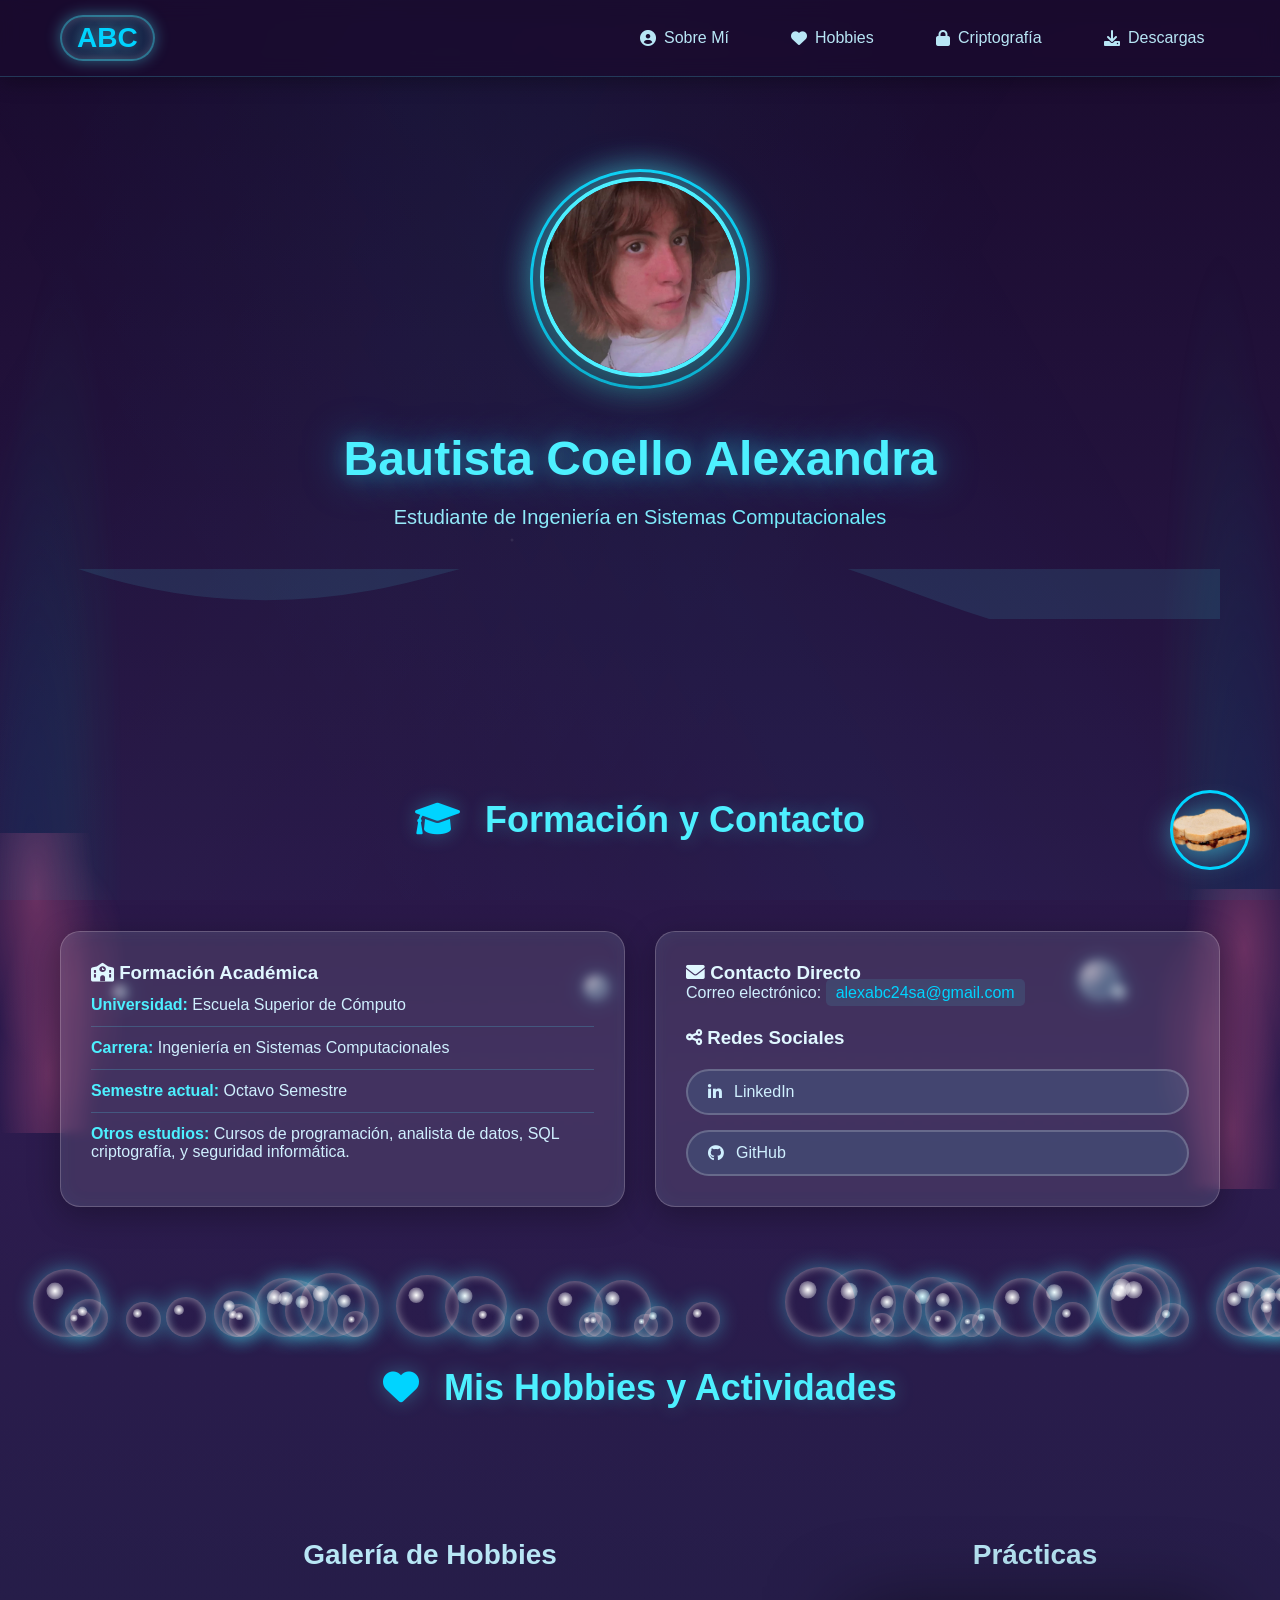
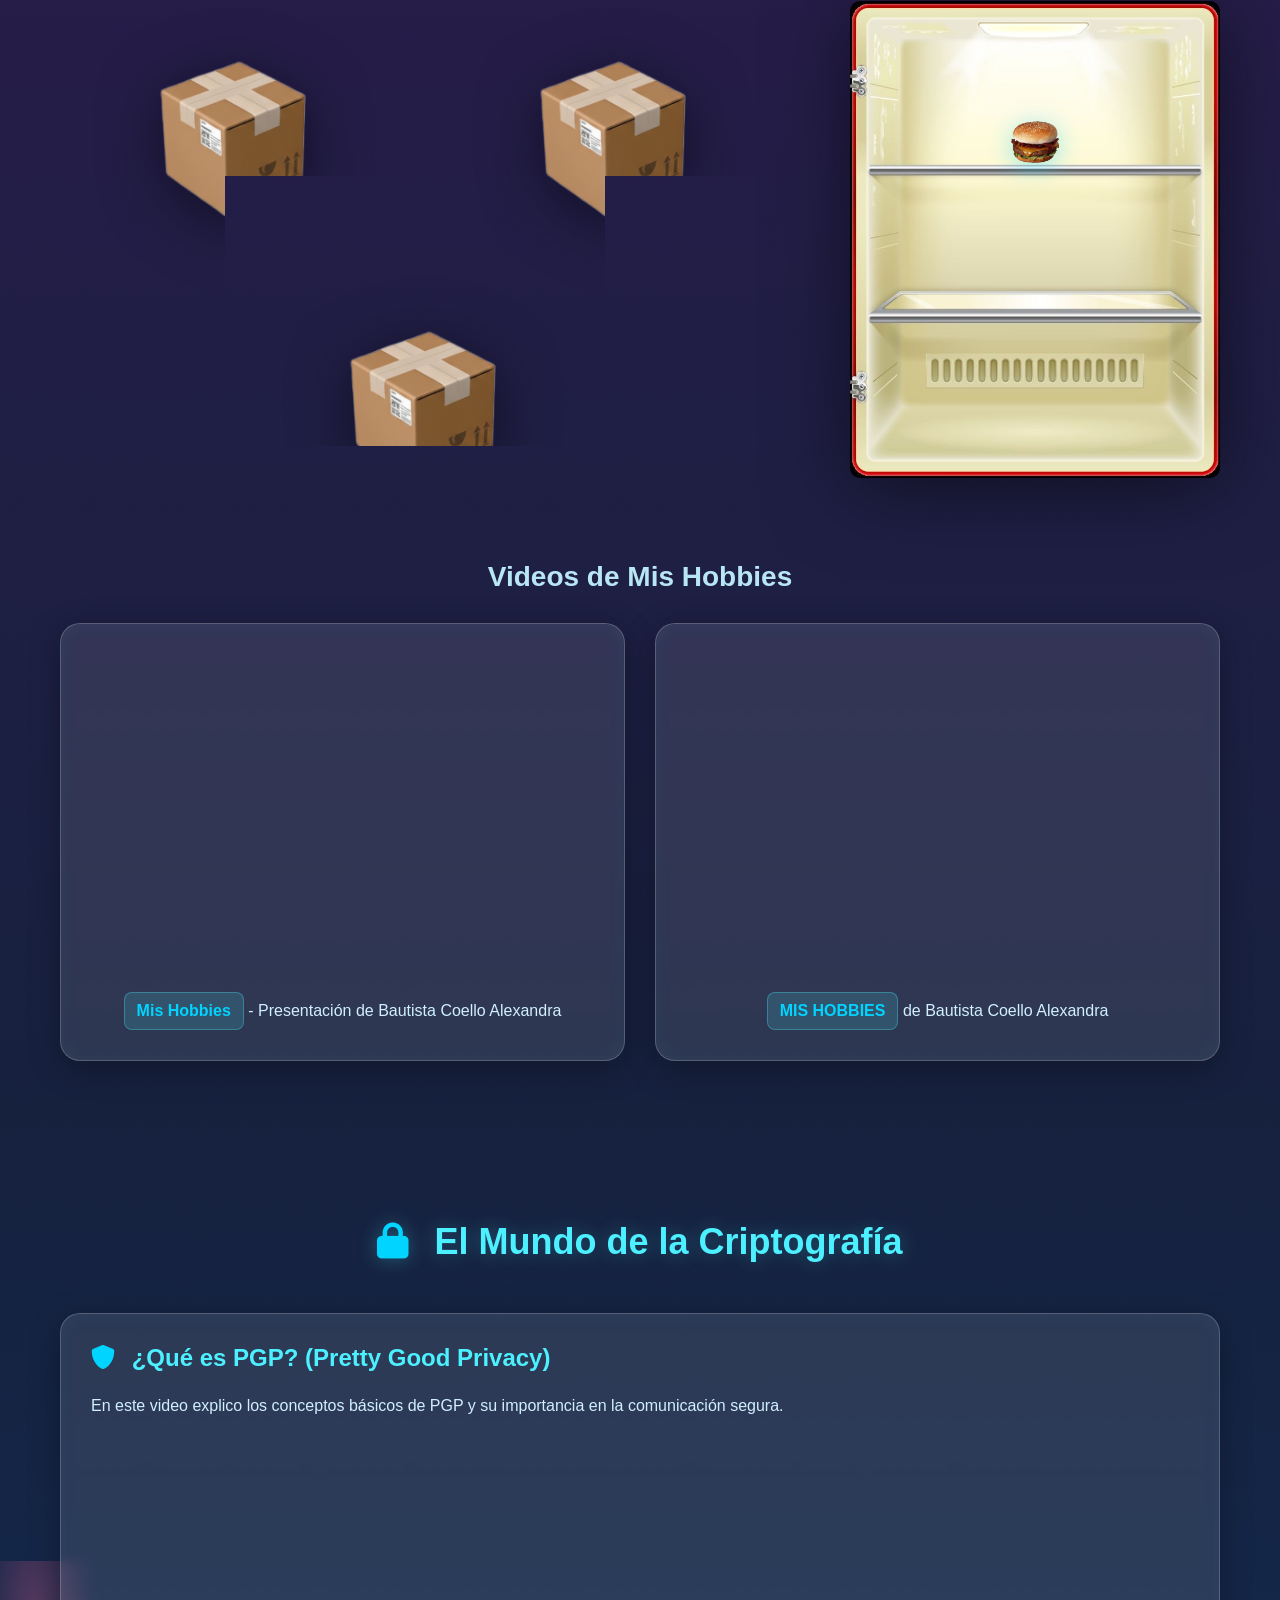
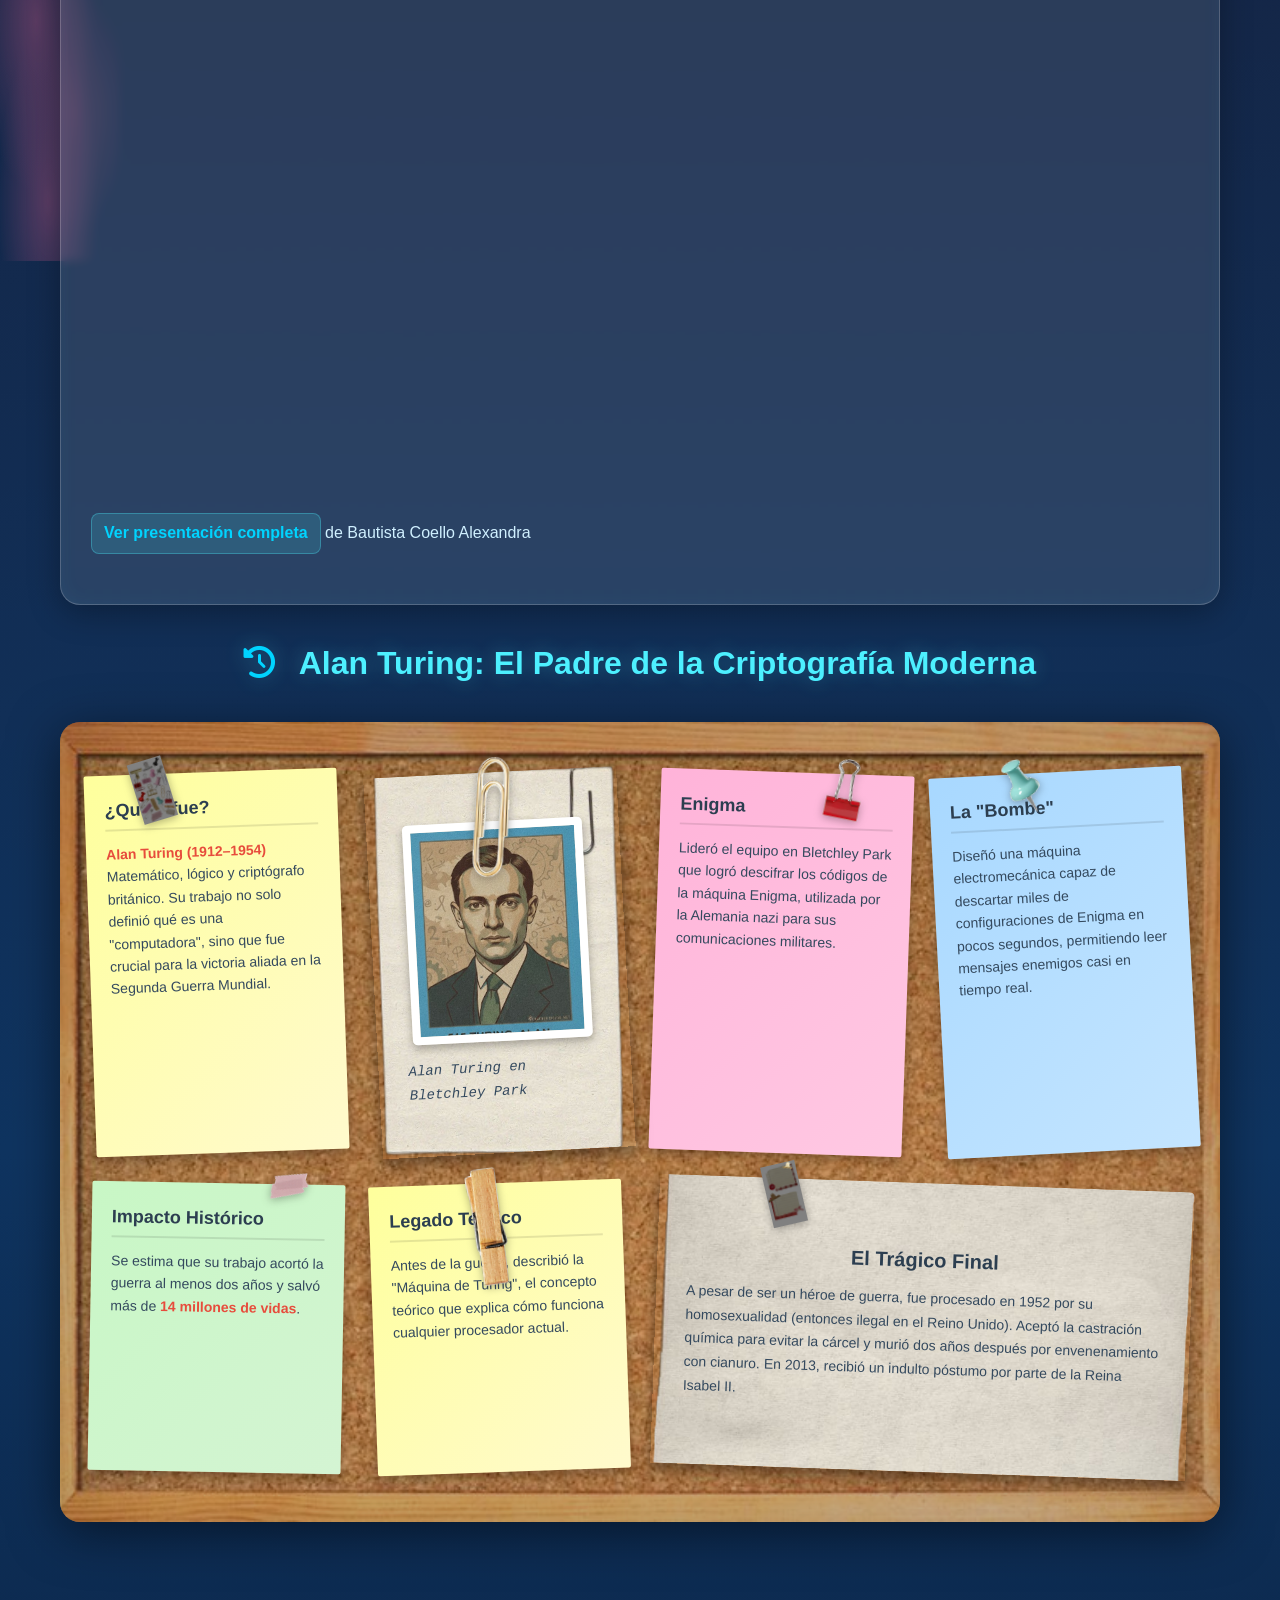
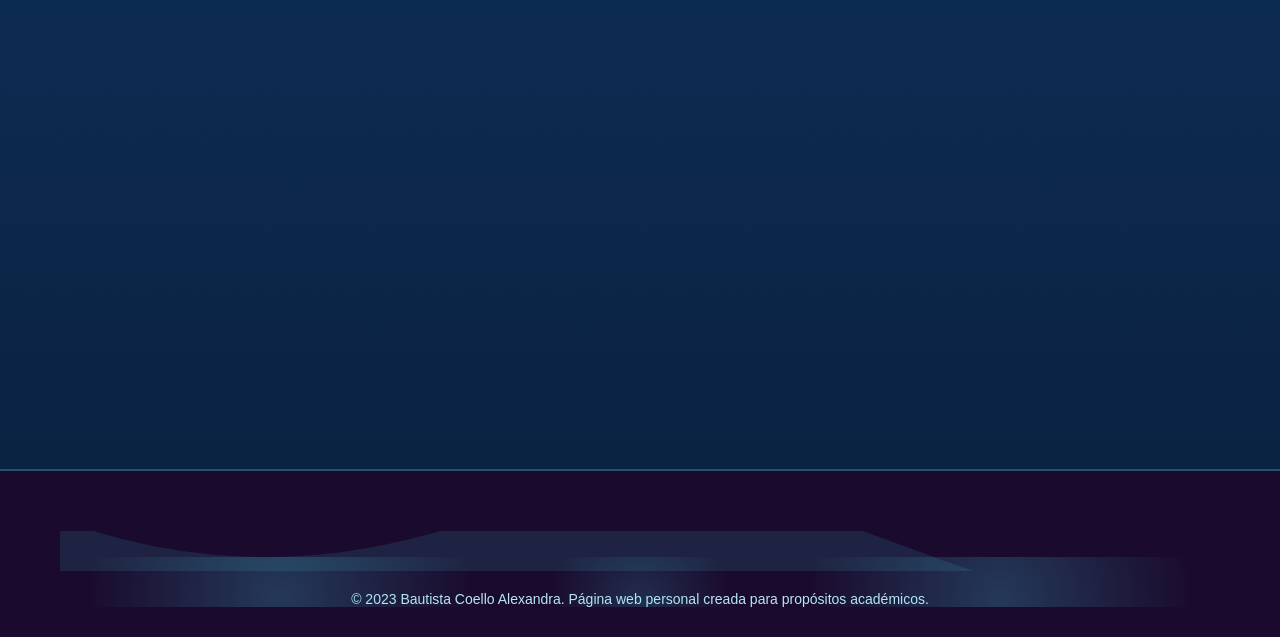
==== index.html @ 538c8f5f "Initial commit: Underwater themed portfolio website with hobbies boxes, Alan Turing section, and pra" ====
<!DOCTYPE html>
<html lang="es">
<head>
    <meta charset="UTF-8">
    <meta name="viewport" content="width=device-width, initial-scale=1.0">
    <title>Mi Página Personal - Bautista Coello Alexandra</title>
    <link rel="stylesheet" href="CSS/style.css">
    <link rel="stylesheet" href="https://cdnjs.cloudflare.com/ajax/libs/font-awesome/6.0.0/css/all.min.css">
</head>
<body>

    <!-- Botón flotante de Fun Facts -->
    <button class="fun-facts-btn" id="funFactsBtn" title="¡Fun Facts sobre mí!">
        <img src="assets/img/jelly_bread.png" alt="Fun Facts">
        <span class="pulse-ring"></span>
    </button>

    <!-- Modal de Fun Facts -->
    <div class="fun-facts-modal" id="funFactsModal">
        <div class="modal-overlay" id="modalOverlay"></div>
        <div class="modal-content bread-note">
            <button class="modal-close" id="modalClose">
                <i class="fas fa-times"></i>
            </button>
            <h3>🌟 Fun Facts sobre mí 🌟</h3>
            <ul class="fun-facts-list">
                <li>😴 Me gusta dormir, de hecho es de mis pasatiempos favoritos pero preferí no ponerlo porque suena aburrido</li>
                <li>🍍 Me gusta Bob Esponja y siempre tuve curiosidad de probar la mermelada de medusa</li>
                <li>🐱 Tengo 3 gatas y las amo mucho</li>
                <li>💕 Otra de las cosas que disfruto mucho es dormir pero acompañada de mi novio jajaj, siempre me encanta dormir</li>
            </ul>
        </div>
    </div>

    <!-- Ambiente Submarino -->
    <div class="ocean-environment">
        <!-- Rayos de luz -->
        <div class="light-rays"></div>
        
        <!-- Contenedor de burbujas -->
        <div class="bubbles-container" id="bubblesContainer"></div>
        
        <!-- Flora marina de fondo -->
        <div class="seaweed-layer left"></div>
        <div class="seaweed-layer right"></div>
        
        <!-- Partículas flotantes -->
        <div class="floating-particles"></div>
    </div>
    
    <!-- Overlay de entrada con explosión de burbujas -->
    <div class="entry-animation" id="entryAnimation">
        <div class="bubble-burst"></div>
    </div>

    <nav class="navbar">
        <div class="container nav-container">
            <a href="#inicio" class="logo">
                <span class="logo-bubble">ABC</span>
            </a>
            <ul class="nav-links">
                <li><a href="#sobre-mi"><i class="fas fa-user-circle"></i> Sobre Mí</a></li>
                <li><a href="#hobbies"><i class="fas fa-heart"></i> Hobbies</a></li>
                <li><a href="#cripto"><i class="fas fa-lock"></i> Criptografía</a></li>
                <li><a href="#descargas"><i class="fas fa-download"></i> Descargas</a></li>
            </ul>
        </div>
    </nav>

    <header id="inicio" class="hero-section">
        <div class="container hero-content">
            <div class="profile-wrapper">
                <div class="bubble-ring"></div>
                <img src="assets/img/perfil.jpg" alt="Foto de Perfil" class="profile-photo">
            </div>
            <h1 class="glow-text">Bautista Coello Alexandra</h1>
            <p class="subtitle-shimmer">Estudiante de Ingeniería en Sistemas Computacionales </p>
            <div class="wave-divider"></div>
        </div>
    </header>

    <section id="sobre-mi" class="section-container">
        <div class="coral-decoration left"></div>
        <div class="coral-decoration right"></div>
        <div class="container">
            <h2 class="section-title"><i class="fas fa-graduation-cap"></i> Formación y Contacto</h2>
            
            <div class="about-grid">
                <div class="glass-card academic-box">
                    <div class="card-glow"></div>
                    <h3><i class="fas fa-school"></i> Formación Académica</h3>
                    <ul class="academic-list">
                        <li><strong>Universidad:</strong> Escuela Superior de Cómputo</li>
                        <li><strong>Carrera:</strong> Ingeniería en Sistemas Computacionales</li>
                        <li><strong>Semestre actual:</strong> Octavo Semestre</li>
                        <li><strong>Otros estudios:</strong> Cursos de programación, analista de datos, SQL criptografía, y seguridad informática.</li>
                    </ul>
                </div>

                <div class="glass-card contact-box">
                    <div class="card-glow"></div>
                    <h3><i class="fas fa-envelope"></i> Contacto Directo</h3>
                    <p class="contact-email">Correo electrónico: <a href="mailto:alexabc24sa@gmail.com">alexabc24sa@gmail.com</a></p>
                    
                    <h3><i class="fas fa-share-alt"></i> Redes Sociales</h3>
                    <div class="social-buttons">
                        <a href="https://www.linkedin.com/in/alexandra-bautista-coello-039608283" target="_blank" class="social-btn linkedin">
                            <i class="fab fa-linkedin-in"></i> LinkedIn
                        </a>
                        <a href="https://github.com/alexa24sa" target="_blank" class="social-btn github">
                            <i class="fab fa-github"></i> GitHub
                        </a>
                    </div>
                </div>
            </div>
        </div>
    </section>

    <section id="hobbies" class="section-container">
        <div class="container">
            <h2 class="section-title"><i class="fas fa-heart"></i> Mis Hobbies y Actividades</h2>

            <div class="hobbies-main-layout">
                <!-- Sección de cajas de hobbies -->
                <div class="hobbies-boxes-section">
                    <h3 class="subsection-title">Galería de Hobbies</h3>
                    <div class="boxes-grid">
                        <!-- Caja 1 -->
                        <div class="hobby-box">
                            <div class="box-closed">
                                <img src="assets/img/box_transition_1.png" alt="Caja cerrada">
                            </div>
                            <div class="box-open">
                                <img src="assets/img/box_transition_2.png" alt="Caja abierta">
                                <div class="hobby-info-card">
                                    <img src="assets/img/hobby1.jpg" alt="Hobby 1" class="hobby-photo">
                                    <p>Salir con mi pareja y amigos a dar una vuelta por la ciudad.</p>
                                </div>
                            </div>
                        </div>

                        <!-- Caja 2 -->
                        <div class="hobby-box">
                            <div class="box-closed">
                                <img src="assets/img/box_transition_1.png" alt="Caja cerrada">
                            </div>
                            <div class="box-open">
                                <img src="assets/img/box_transition_2.png" alt="Caja abierta">
                                <div class="hobby-info-card">
                                    <img src="assets/img/hobby2.jpg" alt="Hobby 2" class="hobby-photo">
                                    <p>Escuchar música y disfrutar de mis playlists favoritas.</p>
                                </div>
                            </div>
                        </div>

                        <!-- Caja 3 -->
                        <div class="hobby-box">
                            <div class="box-closed">
                                <img src="assets/img/box_transition_1.png" alt="Caja cerrada">
                            </div>
                            <div class="box-open">
                                <img src="assets/img/box_transition_2.png" alt="Caja abierta">
                                <div class="hobby-info-card">
                                    <img src="assets/img/hobby3.jpg" alt="Hobby 3" class="hobby-photo">
                                    <p>Hacer manualidades por mi cuenta de cosas lindas como pequeñas piñatas</p>
                                </div>
                            </div>
                        </div>
                    </div>
                </div>

                <!-- Sección del refrigerador -->
                <div class="fridge-section">
                    <h3 class="subsection-title">Prácticas</h3>
                    <div class="fridge-container">
                        <img src="assets/img/fridge_open.jpg" alt="Refrigerador" class="fridge-image">
                        <div class="fridge-shelves">
                            <div class="shelf shelf-1">
                                <a href="#" class="practice-btn-image">
                                    <img src="assets/img/practica_1.png" alt="Práctica 1">
                                </a>
                            </div>
                            <div class="shelf shelf-2">
                                <!-- Botones de prácticas irán aquí -->
                            </div>
                            <div class="shelf shelf-3">
                                <!-- Botones de prácticas irán aquí -->
                            </div>
                        </div>
                    </div>
                </div>
            </div>

            <h3 class="subsection-title">Videos de Mis Hobbies</h3>
            <div class="video-grid">
                <div class="video-container glass-card">
                    <div class="card-glow"></div>
                    <div style="position: relative; width: 100%; height: 0; padding-top: 56.2500%; padding-bottom: 0; margin-top: 1.6em; margin-bottom: 0.9em; overflow: hidden; border-radius: 15px;">
                        <iframe loading="lazy" style="position: absolute; width: 100%; height: 100%; top: 0; left: 0; border: none; padding: 0; margin: 0;" src="https://www.canva.com/design/DAHCHJs-m8g/cQ8yjjHXftcad6tcBNg59g/watch?embed" allowfullscreen="allowfullscreen" allow="fullscreen"></iframe>
                    </div>
                    <p class="canva-link">
                        <a href="https://www.canva.com/design/DAHCHJs-m8g/cQ8yjjHXftcad6tcBNg59g/watch?utm_content=DAHCHJs-m8g&utm_campaign=designshare&utm_medium=embeds&utm_source=link" target="_blank" rel="noopener">Mis Hobbies</a> - Presentación de Bautista Coello Alexandra
                    </p>
                </div>
                <div class="video-container glass-card">
                    <div class="card-glow"></div>
                    <div style="position: relative; width: 100%; height: 0; padding-top: 56.2500%; padding-bottom: 0; margin-top: 1.6em; margin-bottom: 0.9em; overflow: hidden; border-radius: 15px;">
                        <iframe loading="lazy" style="position: absolute; width: 100%; height: 100%; top: 0; left: 0; border: none; padding: 0; margin: 0;" src="https://www.canva.com/design/DAHCMhXavSI/XAj4ztrUDGu-Htmx5Dz3Lg/watch?embed" allowfullscreen="allowfullscreen" allow="fullscreen"></iframe>
                    </div>
                    <p class="canva-link">
                        <a href="https://www.canva.com/design/DAHCMhXavSI/XAj4ztrUDGu-Htmx5Dz3Lg/watch?utm_content=DAHCMhXavSI&utm_campaign=designshare&utm_medium=embeds&utm_source=link" target="_blank" rel="noopener">MIS HOBBIES</a> de Bautista Coello Alexandra
                    </p>
                </div>
            </div>
        </div>
    </section>

    <section id="cripto" class="section-container">
        <div class="coral-decoration left"></div>
        <div class="container">
            <h2 class="section-title"><i class="fas fa-lock"></i> El Mundo de la Criptografía</h2>

            <div class="pgp-video-section glass-card">
                <div class="card-glow"></div>
                <h3><i class="fas fa-shield-alt"></i> ¿Qué es PGP? (Pretty Good Privacy)</h3>
                <p>En este video explico los conceptos básicos de PGP y su importancia en la comunicación segura.</p>
                <div class="video-container main-video">
                    <div style="position: relative; width: 100%; height: 0; padding-top: 56.2500%; padding-bottom: 0; margin-top: 1.6em; margin-bottom: 0.9em; overflow: hidden; border-radius: 15px;">
                        <iframe loading="lazy" style="position: absolute; width: 100%; height: 100%; top: 0; left: 0; border: none; padding: 0; margin: 0;" src="https://www.canva.com/design/DAHCHLme0pI/nrLGgpf9-trLVtsTv_zmIA/watch?embed" allowfullscreen="allowfullscreen" allow="fullscreen"></iframe>
                    </div>
                    <p class="canva-link">
                        <a href="https://www.canva.com/design/DAHCHLme0pI/nrLGgpf9-trLVtsTv_zmIA/watch?utm_content=DAHCHLme0pI&utm_campaign=designshare&utm_medium=embeds&utm_source=link" target="_blank" rel="noopener">Ver presentación completa</a> de Bautista Coello Alexandra
                    </p>
                </div>
            </div>

            <div class="crypto-history-box">
                <h3 class="board-title"><i class="fas fa-history"></i> Alan Turing: El Padre de la Criptografía Moderna</h3>
                
                <div class="cork-board">
                    <!-- Fondo de corcho -->
                    <div class="cork-background"></div>
                    
                    <!-- Post-it 1: Quién fue -->
                    <div class="post-it yellow clip-1">
                        <img src="assets/img/clip_1.png" alt="clip" class="clip">
                        <h4>¿Quién fue?</h4>
                        <p><strong>Alan Turing (1912–1954)</strong><br>
                        Matemático, lógico y criptógrafo británico. Su trabajo no solo definió qué es una "computadora", sino que fue crucial para la victoria aliada en la Segunda Guerra Mundial.</p>
                    </div>
                    
                    <!-- Imagen de Turing con papel -->
                    <div class="paper-note photo clip-2">
                        <img src="assets/img/paper_1.png" alt="paper" class="paper-bg">
                        <img src="assets/img/clip_2.png" alt="clip" class="clip">
                        <img src="assets/img/Turing.jpg" alt="Alan Turing" class="turing-photo">
                        <p class="photo-caption">Alan Turing en Bletchley Park</p>
                    </div>
                    
                    <!-- Post-it 2: Enigma -->
                    <div class="post-it pink clip-3">
                        <img src="assets/img/clip_3.png" alt="clip" class="clip">
                        <h4>Enigma</h4>
                        <p>Lideró el equipo en Bletchley Park que logró descifrar los códigos de la máquina Enigma, utilizada por la Alemania nazi para sus comunicaciones militares.</p>
                    </div>
                    
                    <!-- Post-it 3: La Bombe -->
                    <div class="post-it blue clip-4">
                        <img src="assets/img/clip_4.png" alt="clip" class="clip">
                        <h4>La "Bombe"</h4>
                        <p>Diseñó una máquina electromecánica capaz de descartar miles de configuraciones de Enigma en pocos segundos, permitiendo leer mensajes enemigos casi en tiempo real.</p>
                    </div>
                    
                    <!-- Post-it 4: Impacto -->
                    <div class="post-it green clip-5">
                        <img src="assets/img/clip_5.png" alt="clip" class="clip">
                        <h4>Impacto Histórico</h4>
                        <p>Se estima que su trabajo acortó la guerra al menos dos años y salvó más de <strong>14 millones de vidas</strong>.</p>
                    </div>
                    
                    <!-- Post-it 5: Legado -->
                    <div class="post-it yellow clip-7">
                        <img src="assets/img/clip_7.png" alt="clip" class="clip">
                        <h4>Legado Teórico</h4>
                        <p>Antes de la guerra, describió la "Máquina de Turing", el concepto teórico que explica cómo funciona cualquier procesador actual.</p>
                    </div>
                    
                    <!-- Papel 3: El Trágico Final -->
                    <div class="paper-note final clip-1">
                        <img src="assets/img/paper_3.png" alt="paper" class="paper-bg">
                        <img src="assets/img/clip_.png" alt="clip" class="clip">
                        <h4>El Trágico Final</h4>
                        <p>A pesar de ser un héroe de guerra, fue procesado en 1952 por su homosexualidad (entonces ilegal en el Reino Unido). Aceptó la castración química para evitar la cárcel y murió dos años después por envenenamiento con cianuro. En 2013, recibió un indulto póstumo por parte de la Reina Isabel II.</p>
                    </div>
                </div>
            </div>
        </div>
    </section>

    <section id="descargas" class="section-container downloads-section">
        <div class="container">
            <h2 class="section-title" style="color: white;"><i class="fas fa-download"></i> Centro de Descargas</h2>
            <p class="subtitle-shimmer">Accede a mis documentos profesionales y credenciales.</p>

            <div class="download-buttons">
                <a href="assets/docs/CV_ABC.pdf" download="CV_ABC.pdf" class="main-btn download-btn">
                    <i class="fas fa-file-pdf"></i> Descargar mi CV
                </a>

                <a href="#" class="main-btn public-key-btn disabled-link">
                    <i class="fas fa-key"></i> Mi Llave Pública (ECDSA) <br><small>(Próximamente)</small>
                </a>
            </div>
        </div>
    </section>

    <footer>
        <div class="container text-center">
            <div class="footer-waves"></div>
            <p>© 2023 Bautista Coello Alexandra. Página web personal creada para propósitos académicos.</p>
            <div class="footer-bubbles"></div>
        </div>
    </footer>
    
    <!-- Script para animaciones e interactividad -->
    <script src = "js/bubbles.js" type="text/javascript"></script>
    <script src="CSS/underwater.js"></script>
</body>
</html>
---- CSS/style.css ----
/* ========================================
   TEMA SUBMARINO INMERSIVO
   Paleta: Morados profundos, azules oceánicos, turquesas
   ======================================== */

:root {
    /* Colores principales del océano */
    --deep-ocean: #1a0b2e;
    --ocean-purple: #2d1b4e;
    --ocean-blue: #16213e;
    --twilight-blue: #0f3460;
    --turquoise: #00d4ff;
    --aqua-light: #4df0ff;
    --coral-pink: #ff6b9d;
    --bubble-glow: rgba(77, 240, 255, 0.3);
    --glass-white: rgba(255, 255, 255, 0.1);
    --glass-border: rgba(255, 255, 255, 0.2);
}

/* ========================================
   RESET Y CONFIGURACIÓN GLOBAL
   ======================================== */
* {
    margin: 0;
    padding: 0;
    box-sizing: border-box;
}

html {
    scroll-behavior: smooth;
}

body {
    font-family: 'Segoe UI', Tahoma, Geneva, Verdana, sans-serif;
    background: linear-gradient(180deg, 
        var(--deep-ocean) 0%,
        var(--ocean-purple) 20%,
        var(--ocean-blue) 50%,
        var(--twilight-blue) 80%,
        #0a1f3d 100%);
    color: #e0f7ff;
    overflow-x: hidden;
    position: relative;
    min-height: 100vh;
}


/*BURBUJAS*/
section span {
    position: absolute;
    bottom: -50px;
    background: transparent;
    border-radius: 50%;

    pointer-events: none;
    box-shadow: inset 0 0 10px rgba(255,255,255,0.5), 0 0 20px rgba(77, 240, 255, 0.4);
    animation: animate 4s linear infinite;
}

section span:before{
    content: '';
    position: absolute;
    width: 100%;
    height: 100%;
    transform: scale(0.25)  translate(-70%, -70%);
    background: radial-gradient(#fff, transparent);
    border-radius: 50%;

}


@keyframes animate {
    0% {
        transform: translateY(0) scale(1);
        opacity: 1;
    }
    99%{
        opacity: 1;
    }

    100%{
        transform: translateY(-1200%);
        opacity: 0;
    }
}





/* ========================================
   AMBIENTE SUBMARINO DE FONDO
   ======================================== */
.ocean-environment {
    position: fixed;
    top: 0;
    left: 0;
    width: 100%;
    height: 100%;
    pointer-events: none;
    z-index: 0;
    overflow: hidden;
}

/* Rayos de luz filtrándose */
.light-rays {
    position: absolute;
    top: -50%;
    left: -10%;
    width: 120%;
    height: 200%;
    background: 
        linear-gradient(120deg, 
            transparent 20%,
            rgba(77, 240, 255, 0.03) 40%,
            transparent 60%),
        linear-gradient(240deg, 
            transparent 30%,
            rgba(0, 212, 255, 0.05) 50%,
            transparent 70%);
    animation: lightRaysMove 25s ease-in-out infinite;
    opacity: 0.6;
}

@keyframes lightRaysMove {
    0%, 100% { transform: translateX(0) rotate(0deg); }
    50% { transform: translateX(30px) rotate(3deg); }
}

/* Algas marinas laterales */
.seaweed-layer {
    position: absolute;
    bottom: 0;
    width: 150px;
    height: 100%;
    opacity: 0.4;
    pointer-events: none;
}

.seaweed-layer.left {
    left: 0;
    background: 
        radial-gradient(ellipse at 20% 100%, var(--twilight-blue) 0%, transparent 40%),
        radial-gradient(ellipse at 40% 90%, rgba(0, 150, 136, 0.3) 0%, transparent 50%);
    animation: seaweedSway 8s ease-in-out infinite;
    transform-origin: bottom center;
}

.seaweed-layer.right {
    right: 0;
    background: 
        radial-gradient(ellipse at 80% 100%, var(--twilight-blue) 0%, transparent 40%),
        radial-gradient(ellipse at 60% 90%, rgba(0, 150, 136, 0.3) 0%, transparent 50%);
    animation: seaweedSway 10s ease-in-out infinite reverse;
    transform-origin: bottom center;
}

@keyframes seaweedSway {
    0%, 100% { transform: skewX(0deg) scaleY(1); }
    25% { transform: skewX(2deg) scaleY(0.98); }
    50% { transform: skewX(0deg) scaleY(1); }
    75% { transform: skewX(-2deg) scaleY(0.98); }
}

/* Partículas flotantes */
.floating-particles {
    position: absolute;
    width: 100%;
    height: 100%;
    background-image: 
        radial-gradient(2px 2px at 20% 30%, rgba(255, 255, 255, 0.2), transparent),
        radial-gradient(2px 2px at 60% 70%, rgba(77, 240, 255, 0.15), transparent),
        radial-gradient(1px 1px at 50% 50%, rgba(255, 255, 255, 0.1), transparent),
        radial-gradient(1px 1px at 80% 10%, rgba(0, 212, 255, 0.2), transparent),
        radial-gradient(2px 2px at 90% 60%, rgba(255, 255, 255, 0.15), transparent);
    background-size: 200% 200%;
    animation: particlesFloat 30s linear infinite;
    opacity: 0.6;
}

@keyframes particlesFloat {
    0% { background-position: 0% 0%; }
    100% { background-position: 100% 100%; }
}

/* ========================================
   BURBUJAS INTERACTIVAS
   ======================================== */
.bubbles-container {
    position: fixed;
    top: 0;
    left: 0;
    width: 100%;
    height: 100%;
    pointer-events: none;
    z-index: 5;
}

.bubble {
    position: absolute;
    bottom: -100px;
    border-radius: 50%;
    background: radial-gradient(circle at 30% 30%, 
        rgba(255, 255, 255, 0.8), 
        rgba(77, 240, 255, 0.3) 50%, 
        rgba(0, 212, 255, 0.1));
    box-shadow: 
        inset 0 0 20px rgba(255, 255, 255, 0.5),
        0 0 20px rgba(77, 240, 255, 0.4);
    animation: bubbleRise linear infinite;
    opacity: 0.7;
    pointer-events: auto;
    transition: transform 0.3s ease;
}

/* Diferentes tamaños de burbujas */
.bubble.small { width: 15px; height: 15px; }
.bubble.medium { width: 25px; height: 25px; }
.bubble.large { width: 40px; height: 40px; }

@keyframes bubbleRise {
    0% {
        bottom: -100px;
        opacity: 0;
    }
    10% {
        opacity: 0.7;
    }
    90% {
        opacity: 0.7;
    }
    100% {
        bottom: 110vh;
        opacity: 0;
    }
}







/* ========================================
   ANIMACIÓN DE ENTRADA - EXPLOSIÓN DE BURBUJAS
   ======================================== */
.entry-animation {
    position: fixed;
    top: 0;
    left: 0;
    width: 100%;
    height: 100%;
    background: radial-gradient(circle at center, 
        rgba(26, 11, 46, 0.9) 0%, 
        var(--deep-ocean) 100%);
    z-index: 9999;
    display: flex;
    align-items: center;
    justify-content: center;
    animation: fadeOutEntry 1s ease-out 2.5s forwards;
}

.bubble-burst {
    width: 100px;
    height: 100px;
    position: relative;
    animation: burstExplosion 2s ease-out forwards;
}

.bubble-burst::before,
.bubble-burst::after {
    content: '';
    position: absolute;
    top: 50%;
    left: 50%;
    transform: translate(-50%, -50%);
    border-radius: 50%;
    background: radial-gradient(circle, 
        rgba(77, 240, 255, 0.8), 
        rgba(0, 212, 255, 0.3));
    box-shadow: 0 0 40px rgba(77, 240, 255, 0.8);
}

.bubble-burst::before {
    width: 100px;
    height: 100px;
    animation: burstWave 2s ease-out infinite;
}

.bubble-burst::after {
    width: 60px;
    height: 60px;
    animation: burstWave 2s ease-out 0.5s infinite;
}

@keyframes burstExplosion {
    0% { transform: scale(0); opacity: 0; }
    50% { transform: scale(1); opacity: 1; }
    100% { transform: scale(8); opacity: 0; }
}

@keyframes burstWave {
    0% { transform: translate(-50%, -50%) scale(0); opacity: 0.8; }
    100% { transform: translate(-50%, -50%) scale(4); opacity: 0; }
}

@keyframes fadeOutEntry {
    to { opacity: 0; visibility: hidden; }
}

/* ========================================
   CONTENEDORES Y ESTRUCTURA
   ======================================== */
.container {
    max-width: 1200px;
    margin: 0 auto;
    padding: 0 20px;
    position: relative;
    z-index: 2;
}

/* ========================================
   NAVEGACIÓN
   ======================================== */
.navbar {
    background: rgba(26, 11, 46, 0.7);
    backdrop-filter: blur(10px);
    padding: 15px 0;
    position: sticky;
    top: 0;
    z-index: 100;
    border-bottom: 1px solid rgba(77, 240, 255, 0.2);
    box-shadow: 0 4px 20px rgba(0, 0, 0, 0.3);
}

.nav-container {
    display: flex;
    justify-content: space-between;
    align-items: center;
}

.logo {
    font-size: 28px;
    font-weight: bold;
    text-decoration: none;
    color: var(--turquoise);
    text-shadow: 0 0 10px var(--bubble-glow);
    transition: all 0.3s ease;
}

.logo-bubble {
    display: inline-block;
    padding: 5px 15px;
    background: radial-gradient(circle, 
        rgba(77, 240, 255, 0.2), 
        rgba(0, 212, 255, 0.1));
    border-radius: 50px;
    border: 2px solid rgba(77, 240, 255, 0.4);
    box-shadow: 
        0 0 15px rgba(77, 240, 255, 0.4),
        inset 0 0 10px rgba(255, 255, 255, 0.2);
}

.logo:hover {
    transform: scale(1.1);
    color: var(--aqua-light);
    text-shadow: 0 0 20px var(--aqua-light);
}

.nav-links {
    list-style: none;
    display: flex;
    gap: 30px;
}

.nav-links a {
    text-decoration: none;
    color: #b8e6f5;
    font-weight: 500;
    padding: 8px 16px;
    border-radius: 20px;
    transition: all 0.3s ease;
    display: flex;
    align-items: center;
    gap: 8px;
}

.nav-links a:hover {
    background: rgba(77, 240, 255, 0.15);
    color: var(--aqua-light);
    transform: translateY(-3px);
    box-shadow: 0 5px 15px rgba(77, 240, 255, 0.3);
}

/* ========================================
   HERO SECTION
   ======================================== */
.hero-section {
    padding: 100px 0;
    text-align: center;
    position: relative;
    overflow: hidden;
}

.hero-content {
    position: relative;
    z-index: 2;
}

.profile-wrapper {
    position: relative;
    display: inline-block;
    margin-bottom: 30px;
}

.bubble-ring {
    position: absolute;
    top: 50%;
    left: 50%;
    transform: translate(-50%, -50%);
    width: 220px;
    height: 220px;
    border: 3px solid var(--turquoise);
    border-radius: 50%;
    box-shadow: 
        0 0 30px var(--bubble-glow),
        inset 0 0 30px rgba(77, 240, 255, 0.2);
    animation: pulseRing 3s ease-in-out infinite;
}

@keyframes pulseRing {
    0%, 100% { 
        transform: translate(-50%, -50%) scale(1);
        opacity: 0.6;
    }
    50% { 
        transform: translate(-50%, -50%) scale(1.1);
        opacity: 1;
    }
}

.profile-photo {
    width: 200px;
    height: 200px;
    border-radius: 50%;
    object-fit: cover;
    border: 4px solid var(--aqua-light);
    box-shadow: 
        0 0 40px rgba(77, 240, 255, 0.6),
        0 10px 30px rgba(0, 0, 0, 0.5);
    transition: transform 0.5s ease;
    position: relative;
    z-index: 2;
}

.profile-photo:hover {
    transform: scale(1.05) rotate(5deg);
}

.glow-text {
    font-size: 48px;
    font-weight: 700;
    margin: 20px 0;
    color: var(--aqua-light);
    text-shadow: 
        0 0 20px var(--bubble-glow),
        0 0 40px rgba(0, 212, 255, 0.5);
    animation: textGlow 3s ease-in-out infinite;
}

@keyframes textGlow {
    0%, 100% { text-shadow: 0 0 20px var(--bubble-glow); }
    50% { text-shadow: 0 0 40px var(--turquoise), 0 0 60px var(--bubble-glow); }
}

.subtitle-shimmer {
    font-size: 20px;
    color: #b8e6f5;
    background: linear-gradient(90deg, 
        #b8e6f5 0%, 
        var(--aqua-light) 50%, 
        #b8e6f5 100%);
    background-size: 200% auto;
    -webkit-background-clip: text;
    -webkit-text-fill-color: transparent;
    animation: shimmer 3s linear infinite;
}

@keyframes shimmer {
    0% { background-position: 0% center; }
    100% { background-position: 200% center; }
}

.wave-divider {
    height: 50px;
    margin-top: 40px;
    background: url("data:image/svg+xml,%3Csvg xmlns='http://www.w3.org/2000/svg' viewBox='0 0 1200 120'%3E%3Cpath d='M321.39,56.44c58-10.79,114.16-30.13,172-41.86,82.39-16.72,168.19-17.73,250.45-.39C823.78,31,906.67,72,985.66,92.83c70.05,18.48,146.53,26.09,214.34,3V0H0V27.35A600.21,600.21,0,0,0,321.39,56.44Z' fill='rgba(77, 240, 255, 0.1)'/%3E%3C/svg%3E") no-repeat center;
    background-size: cover;
    animation: waveMove 8s linear infinite;
}

@keyframes waveMove {
    0% { background-position-x: 0; }
    100% { background-position-x: 1200px; }
}

/* ========================================
   GLASS CARDS (Efecto Morfismo de Vidrio)
   ======================================== */
.glass-card {
    background: var(--glass-white);
    backdrop-filter: blur(10px);
    border: 1px solid var(--glass-border);
    border-radius: 20px;
    padding: 30px;
    box-shadow: 
        0 8px 32px rgba(0, 0, 0, 0.3),
        inset 0 0 20px rgba(77, 240, 255, 0.05);
    position: relative;
    overflow: hidden;
    transition: all 0.4s ease;
}

.glass-card:hover {
    transform: translateY(-10px);
    border-color: var(--turquoise);
    box-shadow: 
        0 15px 45px rgba(0, 212, 255, 0.4),
        inset 0 0 30px rgba(77, 240, 255, 0.1);
}

.card-glow {
    position: absolute;
    top: -50%;
    left: -50%;
    width: 200%;
    height: 200%;
    background: radial-gradient(circle, 
        rgba(77, 240, 255, 0.15) 0%, 
        transparent 70%);
    opacity: 0;
    transition: opacity 0.4s ease;
    pointer-events: none;
}

.glass-card:hover .card-glow {
    opacity: 1;
    animation: glowPulse 2s ease-in-out infinite;
}

@keyframes glowPulse {
    0%, 100% { transform: scale(1); }
    50% { transform: scale(1.1); }
}

/* ========================================
   SECCIONES
   ======================================== */
.section-container {
    padding: 80px 0;
    position: relative;
}

.section-title {
    font-size: 36px;
    text-align: center;
    margin-bottom: 50px;
    color: var(--aqua-light);
    text-shadow: 0 0 20px var(--bubble-glow);
    position: relative;
    display: inline-block;
    width: 100%;
}

.section-title i {
    margin-right: 15px;
    color: var(--turquoise);
}

.subsection-title {
    font-size: 28px;
    margin: 40px 0 30px;
    color: #b8e6f5;
    text-align: center;
}

/* Decoraciones de coral */
.coral-decoration {
    position: absolute;
    width: 120px;
    height: 300px;
    opacity: 0.3;
    pointer-events: none;
}

.coral-decoration.left {
    left: 0;
    top: 20%;
    background: 
        radial-gradient(ellipse at 30% 20%, var(--coral-pink) 0%, transparent 50%),
        radial-gradient(ellipse at 60% 50%, rgba(255, 107, 157, 0.5) 0%, transparent 60%),
        radial-gradient(ellipse at 40% 80%, var(--coral-pink) 0%, transparent 50%);
    animation: coralSway 6s ease-in-out infinite;
}

.coral-decoration.right {
    right: 0;
    top: 30%;
    background: 
        radial-gradient(ellipse at 70% 20%, var(--coral-pink) 0%, transparent 50%),
        radial-gradient(ellipse at 40% 50%, rgba(255, 107, 157, 0.5) 0%, transparent 60%),
        radial-gradient(ellipse at 60% 80%, var(--coral-pink) 0%, transparent 50%);
    animation: coralSway 7s ease-in-out infinite reverse;
}

@keyframes coralSway {
    0%, 100% { transform: rotate(0deg) translateX(0); }
    25% { transform: rotate(3deg) translateX(5px); }
    50% { transform: rotate(0deg) translateX(0); }
    75% { transform: rotate(-3deg) translateX(-5px); }
}

/* ========================================
   GRID DE CONTENIDO
   ======================================== */
.about-grid {
    display: grid;
    grid-template-columns: repeat(auto-fit, minmax(300px, 1fr));
    gap: 30px;
    margin-top: 40px;
}

.academic-list {
    list-style: none;
    padding: 0;
}

.academic-list li {
    padding: 12px 0;
    border-bottom: 1px solid rgba(77, 240, 255, 0.2);
    color: #d0f0ff;
}

.academic-list li:last-child {
    border-bottom: none;
}

.academic-list strong {
    color: var(--aqua-light);
}

.contact-email {
    margin-bottom: 25px;
    color: #d0f0ff;
}

.contact-email a {
    color: var(--turquoise);
    text-decoration: none;
    padding: 5px 10px;
    background: rgba(77, 240, 255, 0.1);
    border-radius: 5px;
    transition: all 0.3s ease;
}

.contact-email a:hover {
    background: rgba(77, 240, 255, 0.2);
    box-shadow: 0 0 15px var(--bubble-glow);
}

/* ========================================
   BOTONES SOCIALES
   ======================================== */
.social-buttons {
    display: flex;
    flex-direction: column;
    gap: 15px;
    margin-top: 20px;
}

.social-btn {
    display: flex;
    align-items: center;
    gap: 12px;
    padding: 12px 20px;
    background: rgba(77, 240, 255, 0.1);
    border: 2px solid var(--glass-border);
    border-radius: 30px;
    color: #d0f0ff;
    text-decoration: none;
    transition: all 0.3s ease;
    font-weight: 500;
}

.social-btn:hover {
    background: rgba(77, 240, 255, 0.2);
    border-color: var(--turquoise);
    transform: translateX(10px);
    box-shadow: 0 5px 20px rgba(77, 240, 255, 0.4);
}

.social-btn.linkedin:hover { border-color: #0077b5; }
.social-btn.github:hover { border-color: #333; }
.social-btn.twitter:hover { border-color: #1da1f2; }

/* ========================================
   HOBBIES - SISTEMA DE CAJAS ANIMADAS
   ======================================== */
.hobbies-main-layout {
    display: grid;
    grid-template-columns: 2fr 1fr;
    gap: 50px;
    margin-top: 40px;
    align-items: start;
}

.hobbies-boxes-section {
    position: relative;
    height: 100%;
}

.boxes-grid {
    display: grid;
    grid-template-columns: repeat(2, 1fr);
    gap: 20px;
    margin-top: 30px;
    height: fit-content;
}

/* Tercera caja centrada para formar triángulo */
.hobby-box:nth-child(3) {
    grid-column: 1 / -1;
    justify-self: center;
    max-width: 45%;
}

/* Sistema de cajas interactivas */
.hobby-box {
    position: relative;
    width: 100%;
    aspect-ratio: 1;
    cursor: pointer;
    perspective: 1000px;
    animation: floatBounce 3s ease-in-out infinite;
    max-height: 250px;
}

.hobby-box:nth-child(1) {
    animation-delay: 0s;
}

.hobby-box:nth-child(2) {
    animation-delay: 0.5s;
}

.hobby-box:nth-child(3) {
    animation-delay: 1s;
}

.box-closed,
.box-open {
    position: absolute;
    top: 0;
    left: 0;
    width: 100%;
    height: 100%;
    transition: all 0.6s ease;
    transform-style: preserve-3d;
}

.box-closed {
    opacity: 1;
    transform: scale(1) rotateY(0deg);
    z-index: 2;
}

.box-open {
    opacity: 0;
    transform: scale(0.8) rotateY(-180deg);
    z-index: 1;
}

.hobby-box:hover .box-closed {
    opacity: 0;
    transform: scale(0.8) rotateY(180deg);
    z-index: 1;
}

.hobby-box:hover .box-open {
    opacity: 1;
    transform: scale(1) rotateY(0deg);
    z-index: 2;
}

.box-closed img,
.box-open > img {
    width: 100%;
    height: 100%;
    object-fit: contain;
    filter: drop-shadow(0 10px 30px rgba(0, 0, 0, 0.5));
}

/* Tarjeta de información del hobby */
.hobby-info-card {
    position: absolute;
    top: 50%;
    left: 50%;
    transform: translate(-50%, -50%);
    width: 85%;
    background: rgba(22, 33, 62, 0.4);
    backdrop-filter: blur(15px) saturate(180%);
    -webkit-backdrop-filter: blur(15px) saturate(180%);
    border-radius: 15px;
    padding: 20px;
    box-shadow: 
        0 8px 32px rgba(0, 0, 0, 0.3),
        inset 0 0 20px rgba(77, 240, 255, 0.3),
        0 0 40px rgba(0, 212, 255, 0.2);
    border: 2px solid rgba(77, 240, 255, 0.5);
    animation: cardPopIn 0.6s ease-out;
    z-index: 10;
}

@keyframes cardPopIn {
    0% {
        transform: translate(-50%, -50%) scale(0.5);
        opacity: 0;
    }
    60% {
        transform: translate(-50%, -50%) scale(1.05);
    }
    100% {
        transform: translate(-50%, -50%) scale(1);
        opacity: 1;
    }
}

.hobby-photo {
    width: 100%;
    height: 150px;
    object-fit: cover;
    border-radius: 10px;
    margin-bottom: 15px;
    border: 3px solid var(--aqua-light);
    box-shadow: 0 4px 12px rgba(0, 0, 0, 0.2);
}

.hobby-info-card p {
    color: #e0e7ff;
    font-size: 14px;
    line-height: 1.6;
    text-align: center;
    margin: 0;
    font-weight: 500;
}

/* ========================================
   REFRIGERADOR DE PRÁCTICAS
   ======================================== */
.fridge-section {
    position: relative;
}

.fridge-container {
    position: relative;
    width: 100%;
    margin-top: 30px;
}

.fridge-image {
    width: 100%;
    height: auto;
    display: block;
    filter: drop-shadow(0 10px 40px rgba(0, 0, 0, 0.5));
    border-radius: 10px;
}

.fridge-shelves {
    position: absolute;
    top: 0;
    left: 0;
    width: 100%;
    height: 100%;
    display: flex;
    flex-direction: column;
    justify-content: space-evenly;
    padding: 15% 10%;
}

.shelf {
    width: 100%;
    min-height: 60px;
    display: flex;
    gap: 10px;
    align-items: center;
    justify-content: center;
    flex-wrap: wrap;
    padding: 10px;
    border-radius: 8px;
    transition: all 0.3s ease;
}

.shelf:hover {
    background: rgba(77, 240, 255, 0.1);
}

/* Estilos para futuros botones de prácticas */
.practice-btn {
    padding: 8px 16px;
    background: linear-gradient(135deg, var(--turquoise), var(--aqua-light));
    color: white;
    border: none;
    border-radius: 20px;
    font-size: 12px;
    font-weight: 600;
    cursor: pointer;
    box-shadow: 0 4px 12px rgba(77, 240, 255, 0.4);
    transition: all 0.3s ease;
    text-decoration: none;
    display: inline-block;
}

.practice-btn:hover {
    transform: translateY(-3px) scale(1.05);
    box-shadow: 0 6px 20px rgba(77, 240, 255, 0.6);
}

/* Botón de práctica con imagen */
.practice-btn-image {
    display: inline-block;
    transition: all 0.3s ease;
    cursor: pointer;
    filter: drop-shadow(0 4px 12px rgba(0, 212, 255, 0.4));
}

.practice-btn-image img {
    height: 80px;
    width: auto;
    object-fit: contain;
    transition: all 0.3s ease;
}

.practice-btn-image:hover {
    transform: translateY(-5px) scale(1.1);
    filter: drop-shadow(0 8px 20px rgba(0, 212, 255, 0.7));
}

.practice-btn-image:hover img {
    filter: brightness(1.2);
}

/* Responsive para hobbies */
@media (max-width: 1200px) {
    .hobbies-main-layout {
        grid-template-columns: 1fr;
        gap: 50px;
    }
    
    .boxes-grid {
        grid-template-columns: repeat(2, 1fr);
        gap: 25px;
    }
    
    .hobby-box:nth-child(3) {
        max-width: 50%;
    }
}

@media (max-width: 768px) {
    .boxes-grid {
        grid-template-columns: repeat(2, 1fr);
        gap: 20px;
    }
    
    .hobby-box:nth-child(3) {
        max-width: 60%;
    }
    
    .hobby-info-card {
        width: 90%;
        padding: 15px;
    }
    
    .hobby-photo {
        height: 120px;
    }
    
    .fridge-shelves {
        padding: 10% 5%;
    }
}

@media (max-width: 480px) {
    .boxes-grid {
        grid-template-columns: 1fr;
        gap: 25px;
    }
    
    .hobby-box {
        max-width: 300px;
        margin: 0 auto;
    }
    
    .hobby-box:nth-child(3) {
        max-width: 300px;
        grid-column: 1;
    }
    
    .hobby-info-card {
        width: 95%;
        padding: 12px;
    }
    
    .practice-btn-image img {
        height: 60px;
    }
}

/* ========================================
   VIDEOS
   ======================================== */
.video-grid {
    display: grid;
    grid-template-columns: repeat(auto-fit, minmax(300px, 1fr));
    gap: 30px;
}

.video-container {
    text-align: center;
    display: flex;
    flex-direction: column;
    align-items: center;
    justify-content: center;
}

.video-container > div {
    width: 100%;
    max-width: 800px;
}

.video-container iframe {
    width: 100%;
    max-width: 560px;
    height: 315px;
    border-radius: 15px;
    border: 2px solid rgba(77, 240, 255, 0.3);
    margin-bottom: 15px;
}

.video-container p {
    color: #d0f0ff;
    line-height: 1.6;
}

/* ========================================
   CRIPTOGRAFÍA
   ======================================== */
.pgp-video-section,
.crypto-history-box {
    margin-bottom: 40px;
}

.pgp-video-section {
    display: flex;
    flex-direction: column;
    align-items: center;
}

.pgp-video-section h3 {
    color: var(--aqua-light);
    margin-bottom: 20px;
    font-size: 24px;
    width: 100%;
    text-align: left;
}

.pgp-video-section h3 i {
    margin-right: 10px;
    color: var(--turquoise);
}

.pgp-video-section p {
    color: #d0f0ff;
    line-height: 1.8;
    margin-bottom: 20px;
    width: 100%;
    text-align: left;
}

.main-video {
    display: flex;
    justify-content: center;
    align-items: center;
    width: 100%;
}

.main-video > div {
    max-width: 800px;
    width: 100%;
}

/* ========================================
   PIZARRA DE CORCHO - ALAN TURING
   ======================================== */
.crypto-history-box {
    background: transparent;
    border: none;
    box-shadow: none;
    padding: 0;
}

.board-title {
    color: var(--aqua-light);
    text-align: center;
    margin-bottom: 40px;
    font-size: 32px;
    text-shadow: 0 0 20px var(--bubble-glow);
}

.board-title i {
    margin-right: 15px;
    color: var(--turquoise);
}

.cork-board {
    position: relative;
    background-image: url('../assets/img/cork board.jpg');
    background-size: cover;
    background-position: center;
    background-repeat: no-repeat;
    min-height: 800px;
    border-radius: 20px;
    padding: 50px 30px;
    box-shadow: 
        0 10px 50px rgba(0, 0, 0, 0.5),
        inset 0 0 100px rgba(0, 0, 0, 0.2);
    display: grid;
    grid-template-columns: repeat(auto-fit, minmax(250px, 1fr));
    gap: 30px;
    position: relative;
    overflow: visible;
}

.cork-background {
    position: absolute;
    top: 0;
    left: 0;
    width: 100%;
    height: 100%;
    background: rgba(101, 67, 33, 0.3);
    border-radius: 20px;
    z-index: 0;
}

/* Post-its */
.post-it {
    position: relative;
    background: #feff9c;
    padding: 25px 20px;
    min-height: 200px;
    box-shadow: 
        0 4px 8px rgba(0, 0, 0, 0.2),
        0 8px 16px rgba(0, 0, 0, 0.1);
    font-family: 'Segoe UI', Arial, sans-serif;
    transform: rotate(-2deg);
    transition: all 0.3s ease;
    z-index: 2;
    border-radius: 2px;
}

.post-it:hover {
    transform: rotate(0deg) scale(1.05);
    box-shadow: 
        0 8px 16px rgba(0, 0, 0, 0.3),
        0 12px 24px rgba(0, 0, 0, 0.15);
    z-index: 10;
}

.post-it.yellow { background: linear-gradient(135deg, #feff9c 0%, #fffacd 100%); }
.post-it.pink { 
    background: linear-gradient(135deg, #ffb3d9 0%, #ffc9e3 100%); 
    transform: rotate(2deg);
}
.post-it.blue { 
    background: linear-gradient(135deg, #a8d8ff 0%, #c4e5ff 100%); 
    transform: rotate(-3deg);
}
.post-it.green { 
    background: linear-gradient(135deg, #c8f7c5 0%, #d4f4d3 100%); 
    transform: rotate(1deg);
}

.post-it h4 {
    color: #2c3e50;
    font-size: 18px;
    margin-bottom: 12px;
    font-weight: 700;
    border-bottom: 2px solid rgba(0, 0, 0, 0.1);
    padding-bottom: 8px;
}

.post-it p {
    color: #34495e;
    font-size: 14px;
    line-height: 1.6;
    margin: 0;
}

.post-it strong {
    color: #e74c3c;
    font-weight: 700;
}

/* Clips */
.clip {
    position: absolute;
    top: -15px;
    width: 35px;
    height: auto;
    z-index: 5;
    filter: drop-shadow(0 2px 4px rgba(0, 0, 0, 0.3));
}

.clip-1 .clip { left: 20%; transform: rotate(-15deg); }
.clip-2 .clip { left: 50%; transform: translateX(-50%) rotate(5deg); }
.clip-3 .clip { right: 20%; transform: rotate(10deg); }
.clip-4 .clip { left: 30%; transform: rotate(-8deg); }
.clip-5 .clip { right: 15%; transform: rotate(15deg); }
.clip-7 .clip { left: 40%; transform: rotate(-5deg); }

/* Notas de papel */
.paper-note {
    position: relative;
    padding: 30px;
    min-height: 250px;
    box-shadow: 
        0 6px 12px rgba(0, 0, 0, 0.3),
        0 10px 20px rgba(0, 0, 0, 0.15);
    transform: rotate(1deg);
    transition: all 0.3s ease;
    z-index: 3;
    display: flex;
    flex-direction: column;
    align-items: center;
    justify-content: center;
}

.paper-note:hover {
    transform: rotate(0deg) scale(1.05);
    box-shadow: 
        0 10px 20px rgba(0, 0, 0, 0.4),
        0 15px 30px rgba(0, 0, 0, 0.2);
    z-index: 10;
}

.paper-bg {
    position: absolute;
    top: 0;
    left: 0;
    width: 100%;
    height: 100%;
    object-fit: cover;
    z-index: -1;
    border-radius: 5px;
}

.paper-note.photo {
    transform: rotate(-3deg);
}

.paper-note.final {
    grid-column: span 2;
    transform: rotate(2deg);
}

.turing-photo {
    width: 180px;
    height: 220px;
    object-fit: cover;
    border: 8px solid white;
    box-shadow: 0 4px 8px rgba(0, 0, 0, 0.3);
    margin-bottom: 15px;
    border-radius: 5px;
}

.photo-caption {
    color: #2c3e50;
    font-size: 14px;
    font-style: italic;
    text-align: center;
    margin: 0;
    font-family: 'Courier New', monospace;
}

.paper-note h4 {
    color: #2c3e50;
    font-size: 20px;
    margin-bottom: 15px;
    font-weight: 700;
    text-align: center;
    width: 100%;
}

.paper-note p {
    color: #34495e;
    font-size: 14px;
    line-height: 1.7;
    margin: 0;
    text-align: left;
    width: 100%;
}

.paper-note strong {
    color: #e74c3c;
}

/* Responsive para la pizarra */
@media (max-width: 768px) {
    .cork-board {
        grid-template-columns: 1fr;
        padding: 30px 15px;
        min-height: auto;
    }
    
    .paper-note.final {
        grid-column: span 1;
    }
    
    .post-it,
    .paper-note {
        transform: rotate(0deg) !important;
    }
}

/* Estilos para enlace de Canva */
.canva-link {
    text-align: center;
    margin-top: 15px;
}

.canva-link a {
    color: var(--turquoise);
    text-decoration: none;
    font-weight: 600;
    padding: 5px 12px;
    background: rgba(77, 240, 255, 0.15);
    border-radius: 8px;
    border: 1px solid rgba(77, 240, 255, 0.3);
    transition: all 0.3s ease;
    display: inline-block;
}

.canva-link a:hover {
    background: rgba(77, 240, 255, 0.25);
    border-color: var(--aqua-light);
    box-shadow: 0 0 20px var(--bubble-glow);
    transform: translateY(-2px);
}

/* ========================================
   SECCIÓN DE DESCARGAS
   ======================================== */
.downloads-section {
    background: linear-gradient(180deg, 
        var(--ocean-blue) 0%, 
        var(--deep-ocean) 100%);
    text-align: center;
    padding: 100px 0;
}

.download-buttons {
    display: flex;
    gap: 30px;
    justify-content: center;
    flex-wrap: wrap;
    margin-top: 50px;
}

.main-btn {
    display: inline-flex;
    align-items: center;
    gap: 12px;
    padding: 18px 35px;
    background: linear-gradient(135deg, 
        rgba(77, 240, 255, 0.2), 
        rgba(0, 212, 255, 0.3));
    border: 2px solid var(--turquoise);
    border-radius: 50px;
    color: white;
    font-size: 18px;
    font-weight: 600;
    text-decoration: none;
    box-shadow: 0 8px 30px rgba(77, 240, 255, 0.4);
    transition: all 0.4s ease;
    position: relative;
    overflow: hidden;
}

.main-btn::before {
    content: '';
    position: absolute;
    top: 50%;
    left: 50%;
    width: 0;
    height: 0;
    border-radius: 50%;
    background: rgba(255, 255, 255, 0.2);
    transform: translate(-50%, -50%);
    transition: width 0.6s ease, height 0.6s ease;
}

.main-btn:hover::before {
    width: 300px;
    height: 300px;
}

.main-btn:hover {
    transform: translateY(-5px) scale(1.05);
    box-shadow: 0 15px 50px rgba(77, 240, 255, 0.6);
    border-color: var(--aqua-light);
}

.main-btn i {
    font-size: 22px;
    position: relative;
    z-index: 1;
}

.disabled-link {
    opacity: 0.5;
    cursor: not-allowed;
    pointer-events: none;
}

/* ========================================
   FOOTER
   ======================================== */
footer {
    background: var(--deep-ocean);
    padding: 60px 0 30px;
    text-align: center;
    position: relative;
    border-top: 2px solid rgba(77, 240, 255, 0.3);
}

.footer-waves {
    height: 40px;
    margin-bottom: 20px;
    background: url("data:image/svg+xml,%3Csvg xmlns='http://www.w3.org/2000/svg' viewBox='0 0 1200 120'%3E%3Cpath d='M985.66,92.83C906.67,72,823.78,31,743.84,14.19c-82.26-17.34-168.06-16.33-250.45.39-57.84,11.73-114,31.07-172,41.86A600.21,600.21,0,0,1,0,27.35V120H1200V95.8C1132.19,118.92,1055.71,111.31,985.66,92.83Z' fill='rgba(77, 240, 255, 0.1)'/%3E%3C/svg%3E") no-repeat center;
    background-size: cover;
}

footer p {
    color: #b8e6f5;
    font-size: 14px;
}

.footer-bubbles {
    position: absolute;
    bottom: 0;
    left: 0;
    width: 100%;
    height: 50px;
    background: 
        radial-gradient(circle at 20% 80%, rgba(77, 240, 255, 0.2) 0%, transparent 20%),
        radial-gradient(circle at 50% 90%, rgba(77, 240, 255, 0.15) 0%, transparent 15%),
        radial-gradient(circle at 80% 85%, rgba(77, 240, 255, 0.2) 0%, transparent 20%);
    animation: footerBubbles 5s ease-in-out infinite;
}

@keyframes footerBubbles {
    0%, 100% { opacity: 0.5; transform: translateY(0); }
    50% { opacity: 1; transform: translateY(-10px); }
}

/* ========================================
   RESPONSIVE
   ======================================== */
@media (max-width: 768px) {
    .nav-links {
        flex-direction: column;
        gap: 10px;
        align-items: center;
    }
    
    .glow-text {
        font-size: 32px;
    }
    
    .subtitle-shimmer {
        font-size: 16px;
    }
    
    .section-title {
        font-size: 28px;
    }
    
    .about-grid,
    .hobbies-photo-grid,
    .video-grid {
        grid-template-columns: 1fr;
    }
    
    .download-buttons {
        flex-direction: column;
        align-items: center;
    }
    
    .coral-decoration,
    .seaweed-layer {
        display: none;
    }
}

/* ========================================
   EFECTOS ADICIONALES DE RENDIMIENTO
   ======================================== */

/* Optimización de animaciones */
@media (prefers-reduced-motion: reduce) {
    *,
    *::before,
    *::after {
        animation-duration: 0.01ms !important;
        animation-iteration-count: 1 !important;
        transition-duration: 0.01ms !important;
    }
}

/* Aceleración por hardware */
.bubble,
.glass-card,
.profile-photo,
.main-btn,
.nav-links a {
    will-change: transform;
    transform: translateZ(0);
    backface-visibility: hidden;
}

/* ========================================
   BOTÓN FLOTANTE DE FUN FACTS
   ======================================== */
.fun-facts-btn {
    position: fixed;
    bottom: 30px;
    right: 30px;
    width: 80px;
    height: 80px;
    border: none;
    background: none;
    cursor: pointer;
    z-index: 1000;
    padding: 0;
    transition: all 0.3s ease;
    animation: floatBounce 3s ease-in-out infinite;
}

.fun-facts-btn img {
    width: 100%;
    height: 100%;
    object-fit: contain;
    filter: drop-shadow(0 4px 15px rgba(77, 240, 255, 0.6));
    transition: all 0.3s ease;
}

.fun-facts-btn:hover {
    transform: scale(1.15) rotate(5deg);
}

.fun-facts-btn:hover img {
    filter: drop-shadow(0 8px 25px rgba(77, 240, 255, 0.9));
}

.pulse-ring {
    position: absolute;
    top: 50%;
    left: 50%;
    transform: translate(-50%, -50%);
    width: 100%;
    height: 100%;
    border: 3px solid var(--turquoise);
    border-radius: 50%;
    animation: pulseRingFunFacts 2s ease-out infinite;
    pointer-events: none;
}

@keyframes floatBounce {
    0%, 100% {
        transform: translateY(0);
    }
    50% {
        transform: translateY(-15px);
    }
}

@keyframes pulseRingFunFacts {
    0% {
        transform: translate(-50%, -50%) scale(0.8);
        opacity: 1;
    }
    100% {
        transform: translate(-50%, -50%) scale(1.5);
        opacity: 0;
    }
}

/* ========================================
   MODAL DE FUN FACTS
   ======================================== */
.fun-facts-modal {
    position: fixed;
    top: 0;
    left: 0;
    width: 100%;
    height: 100%;
    z-index: 9998;
    display: none;
    align-items: center;
    justify-content: center;
    opacity: 0;
    transition: opacity 0.3s ease;
}

.fun-facts-modal.active {
    display: flex;
    opacity: 1;
}

.modal-overlay {
    position: absolute;
    top: 0;
    left: 0;
    width: 100%;
    height: 100%;
    background: rgba(26, 11, 46, 0.85);
    backdrop-filter: blur(10px);
    cursor: pointer;
}

.modal-content {
    position: relative;
    z-index: 9999;
    animation: modalSlideIn 0.5s ease-out;
}

@keyframes modalSlideIn {
    0% {
        transform: scale(0.7) translateY(-50px);
        opacity: 0;
    }
    100% {
        transform: scale(1) translateY(0);
        opacity: 1;
    }
}

.bread-note {
    position: relative;
    width: 90%;
    max-width: 600px;
    min-height: 500px;
    background-image: url('../assets/img/note_bread.png');
    background-size: contain;
    background-position: center;
    background-repeat: no-repeat;
    padding: 80px 60px;
    display: flex;
    flex-direction: column;
    align-items: center;
    justify-content: center;
    filter: drop-shadow(0 10px 40px rgba(0, 0, 0, 0.5));
}

.modal-close {
    position: absolute;
    top: 20px;
    right: 20px;
    width: 40px;
    height: 40px;
    border: none;
    background: rgba(231, 76, 60, 0.9);
    color: white;
    border-radius: 50%;
    cursor: pointer;
    display: flex;
    align-items: center;
    justify-content: center;
    font-size: 20px;
    transition: all 0.3s ease;
    box-shadow: 0 4px 10px rgba(0, 0, 0, 0.3);
    z-index: 10;
}

.modal-close:hover {
    background: rgba(192, 57, 43, 1);
    transform: rotate(90deg) scale(1.1);
    box-shadow: 0 6px 15px rgba(0, 0, 0, 0.5);
}

.bread-note h3 {
    color: #2c3e50;
    font-size: 28px;
    font-weight: 700;
    text-align: center;
    margin-bottom: 30px;
    text-shadow: 1px 1px 2px rgba(255, 255, 255, 0.8);
    font-family: 'Comic Sans MS', cursive, sans-serif;
}

.fun-facts-list {
    list-style: none;
    padding: 0;
    margin: 0;
    width: 100%;
}

.fun-facts-list li {
    background: rgba(255, 255, 255, 0.7);
    color: #2c3e50;
    padding: 15px 20px;
    margin-bottom: 15px;
    border-radius: 10px;
    font-size: 15px;
    line-height: 1.6;
    box-shadow: 
        0 3px 6px rgba(0, 0, 0, 0.1),
        inset 0 1px 2px rgba(255, 255, 255, 0.8);
    border-left: 4px solid var(--turquoise);
    font-family: 'Segoe UI', Tahoma, Geneva, Verdana, sans-serif;
    animation: fadeInUp 0.5s ease-out backwards;
}

.fun-facts-list li:nth-child(1) { animation-delay: 0.1s; }
.fun-facts-list li:nth-child(2) { animation-delay: 0.2s; }
.fun-facts-list li:nth-child(3) { animation-delay: 0.3s; }
.fun-facts-list li:nth-child(4) { animation-delay: 0.4s; }

@keyframes fadeInUp {
    0% {
        opacity: 0;
        transform: translateY(20px);
    }
    100% {
        opacity: 1;
        transform: translateY(0);
    }
}

.fun-facts-list li:hover {
    background: rgba(255, 255, 255, 0.9);
    transform: translateX(5px);
    box-shadow: 
        0 5px 10px rgba(0, 0, 0, 0.2),
        inset 0 1px 2px rgba(255, 255, 255, 0.9);
}

/* Responsive para modal */
@media (max-width: 768px) {
    .fun-facts-btn {
        width: 60px;
        height: 60px;
        bottom: 20px;
        right: 20px;
    }
    
    .bread-note {
        width: 95%;
        padding: 60px 30px;
        min-height: 400px;
    }
    
    .bread-note h3 {
        font-size: 22px;
    }
    
    .fun-facts-list li {
        font-size: 13px;
        padding: 12px 15px;
    }
    
    .modal-close {
        width: 35px;
        height: 35px;
        font-size: 16px;
        top: 10px;
        right: 10px;
    }
}
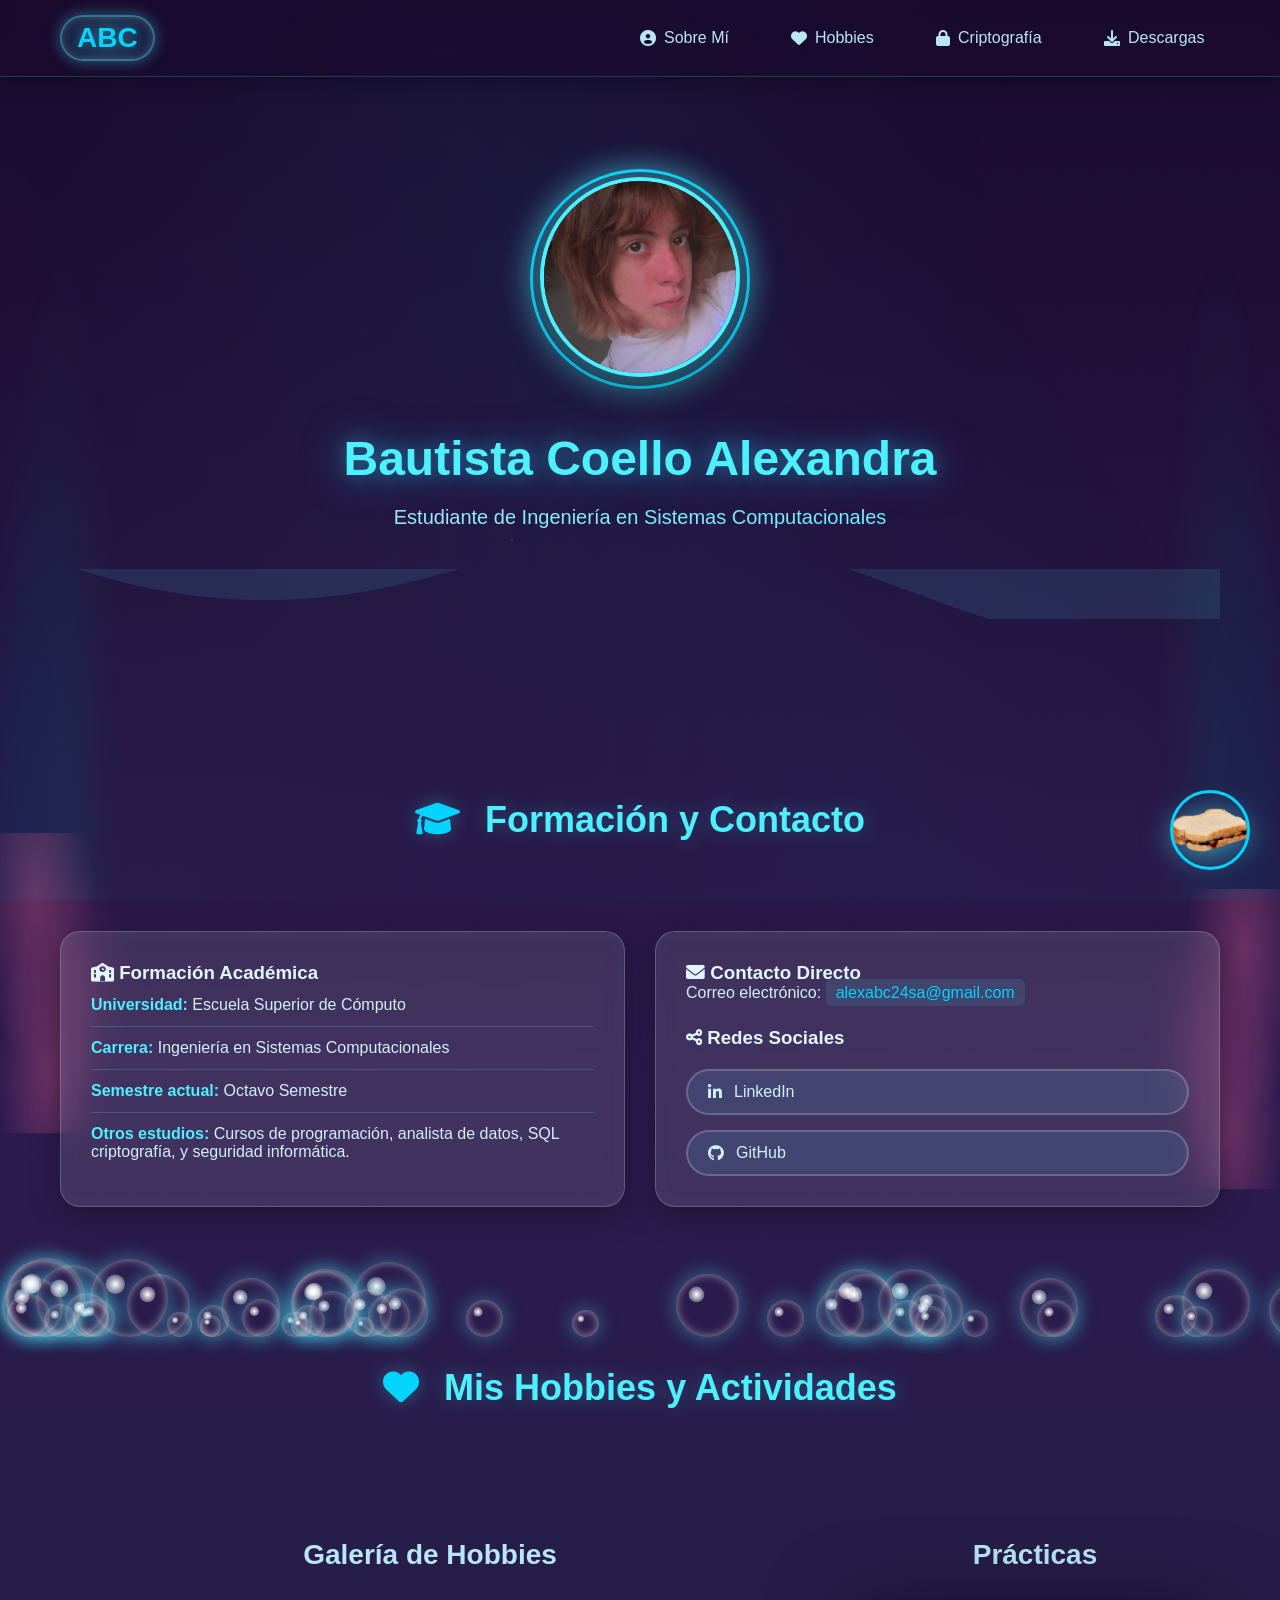
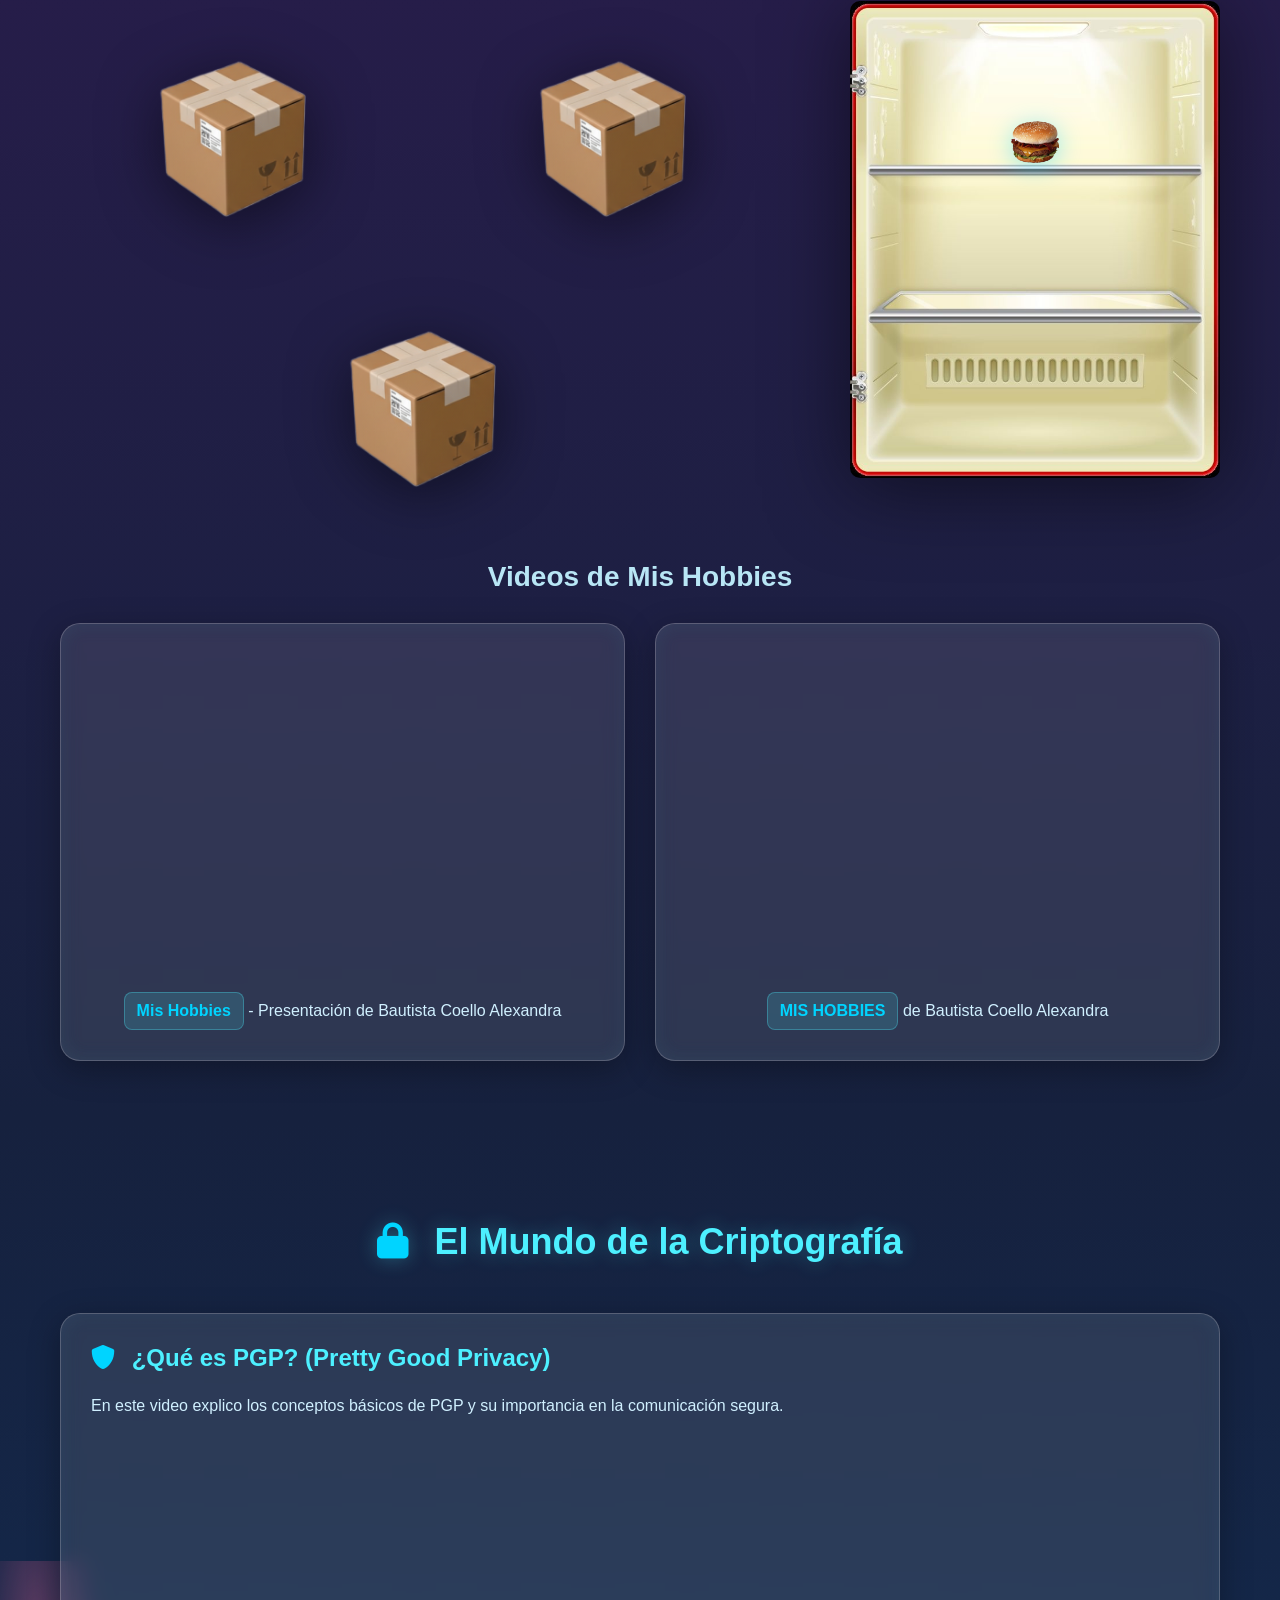
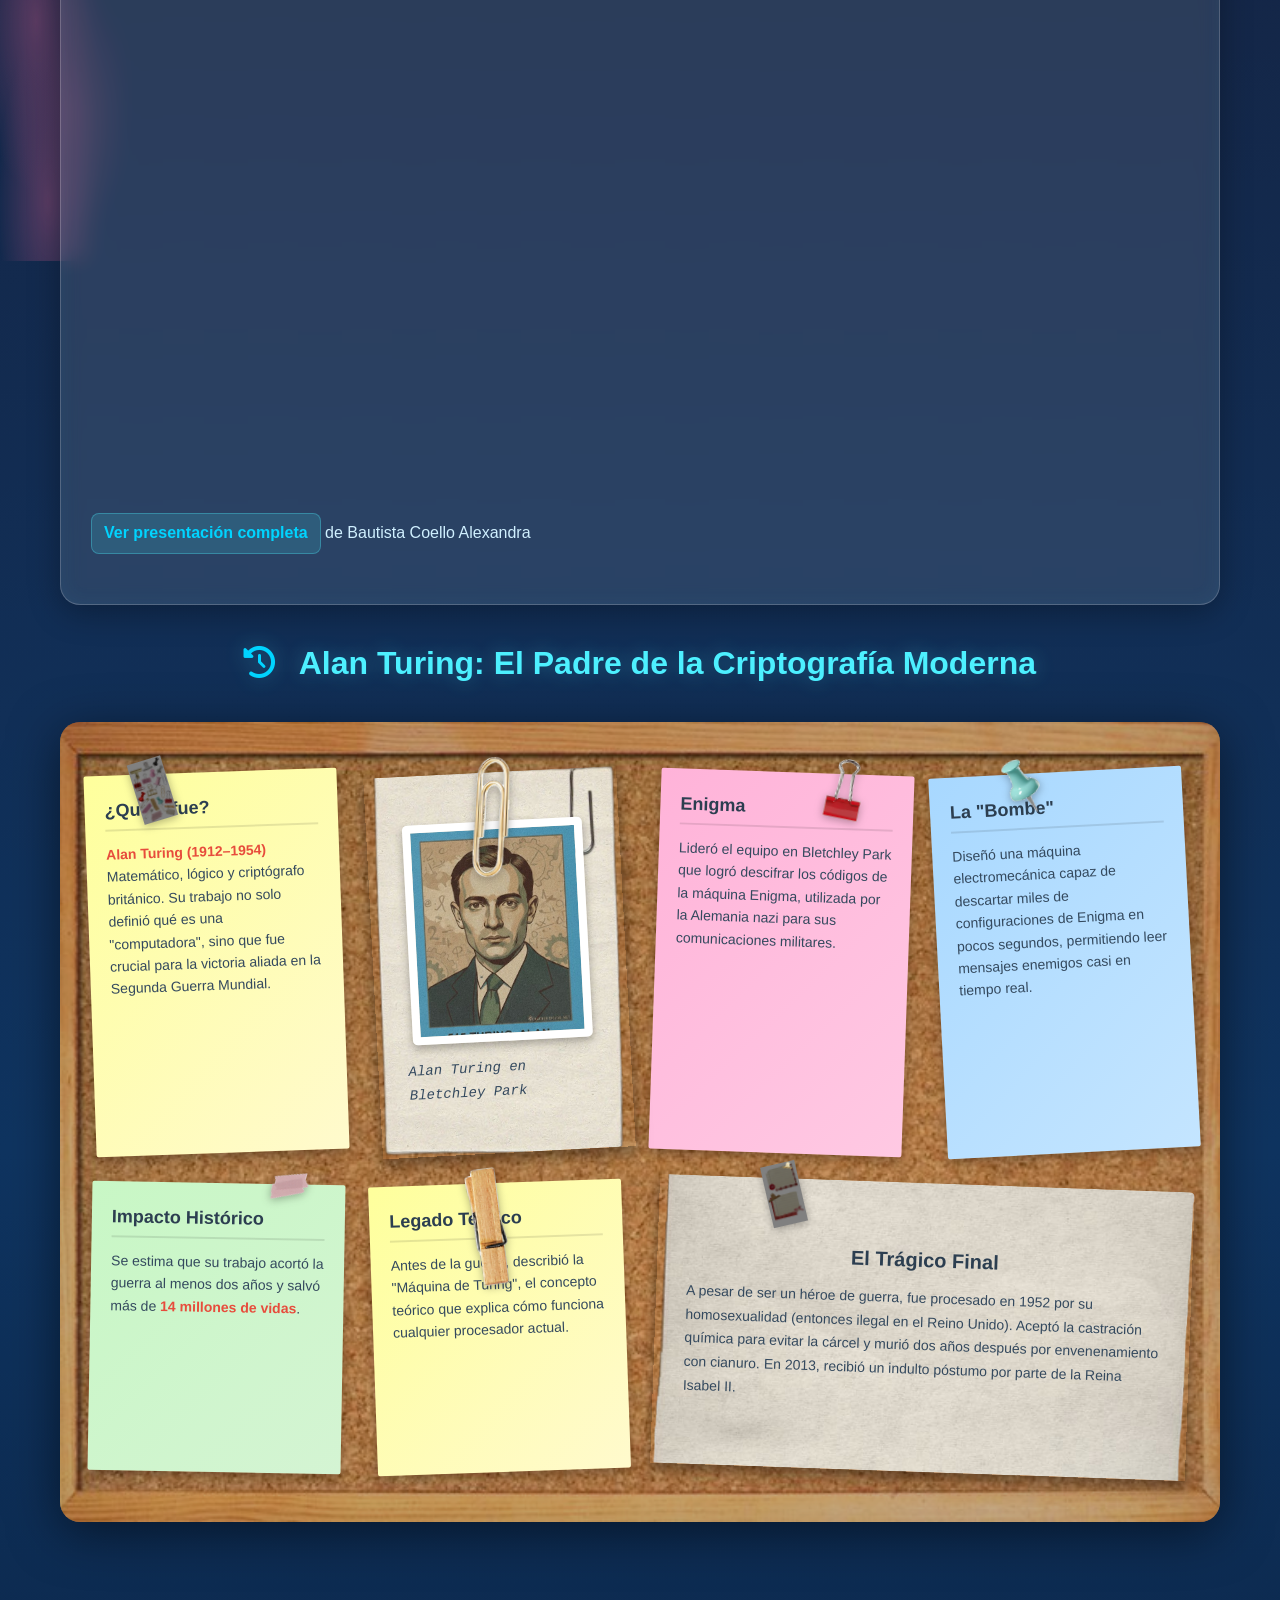
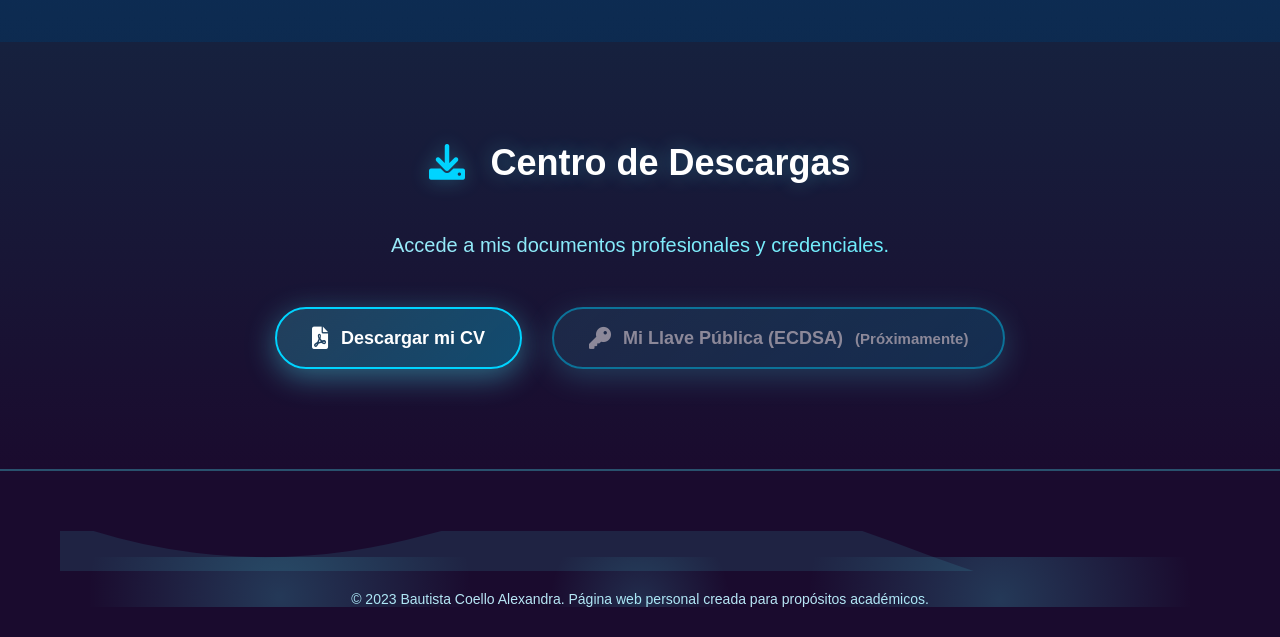
==== commit eb3ba1d2: "fix: corrige bug de hobby-box y agrega menú hamburguesa en móvil" ====
--- a/index.html
+++ b/index.html
@@ -64,6 +64,11 @@
                 <li><a href="#cripto"><i class="fas fa-lock"></i> Criptografía</a></li>
                 <li><a href="#descargas"><i class="fas fa-download"></i> Descargas</a></li>
             </ul>
+            <button class="hamburger-btn" id="hamburgerBtn" aria-label="Abrir menú de navegación">
+                <span></span>
+                <span></span>
+                <span></span>
+            </button>
         </div>
     </nav>
 
--- a/CSS/style.css
+++ b/CSS/style.css
@@ -764,8 +764,8 @@
     left: 0;
     width: 100%;
     height: 100%;
-    transition: all 0.6s ease;
-    transform-style: preserve-3d;
+    transition: opacity 0.6s ease, transform 0.6s ease;
+    backface-visibility: hidden;
 }
 
 .box-closed {
@@ -1474,13 +1474,100 @@
 }
 
 /* ========================================
+   BOTÓN HAMBURGUESA (MENÚ MÓVIL)
+   ======================================== */
+.hamburger-btn {
+    display: none;
+}
+
+.hamburger-btn span {
+    display: block;
+    width: 22px;
+    height: 2px;
+    background: var(--turquoise);
+    border-radius: 2px;
+    transition: all 0.3s ease;
+    transform-origin: center;
+}
+
+.hamburger-btn.active span:nth-child(1) {
+    transform: translateY(8px) rotate(45deg);
+}
+
+.hamburger-btn.active span:nth-child(2) {
+    opacity: 0;
+    transform: scaleX(0);
+}
+
+.hamburger-btn.active span:nth-child(3) {
+    transform: translateY(-8px) rotate(-45deg);
+}
+
+/* ========================================
    RESPONSIVE
    ======================================== */
 @media (max-width: 768px) {
+    .hamburger-btn {
+        display: flex;
+        flex-direction: column;
+        justify-content: space-around;
+        align-items: center;
+        position: fixed;
+        bottom: 90px;
+        right: 20px;
+        width: 50px;
+        height: 50px;
+        background: rgba(26, 11, 46, 0.9);
+        border: 2px solid var(--turquoise);
+        border-radius: 50%;
+        cursor: pointer;
+        padding: 12px;
+        z-index: 1001;
+        box-shadow: 0 4px 20px rgba(77, 240, 255, 0.4);
+        transition: all 0.3s ease;
+    }
+
+    .hamburger-btn:hover,
+    .hamburger-btn:focus {
+        background: rgba(45, 27, 78, 0.95);
+        box-shadow: 0 6px 25px rgba(77, 240, 255, 0.6);
+        transform: scale(1.1);
+        outline: none;
+    }
+
     .nav-links {
+        display: none;
         flex-direction: column;
-        gap: 10px;
-        align-items: center;
+        gap: 8px;
+        align-items: flex-start;
+        position: fixed;
+        bottom: 150px;
+        right: 20px;
+        background: rgba(26, 11, 46, 0.95);
+        backdrop-filter: blur(15px);
+        -webkit-backdrop-filter: blur(15px);
+        border: 1px solid rgba(77, 240, 255, 0.3);
+        border-radius: 15px;
+        padding: 15px 20px;
+        min-width: 190px;
+        box-shadow: 0 8px 32px rgba(0, 0, 0, 0.5);
+        z-index: 1000;
+    }
+
+    .nav-links.mobile-open {
+        display: flex;
+        animation: slideInMenu 0.3s ease-out;
+    }
+
+    @keyframes slideInMenu {
+        from {
+            opacity: 0;
+            transform: translateY(10px) scale(0.95);
+        }
+        to {
+            opacity: 1;
+            transform: translateY(0) scale(1);
+        }
     }
     
     .glow-text {
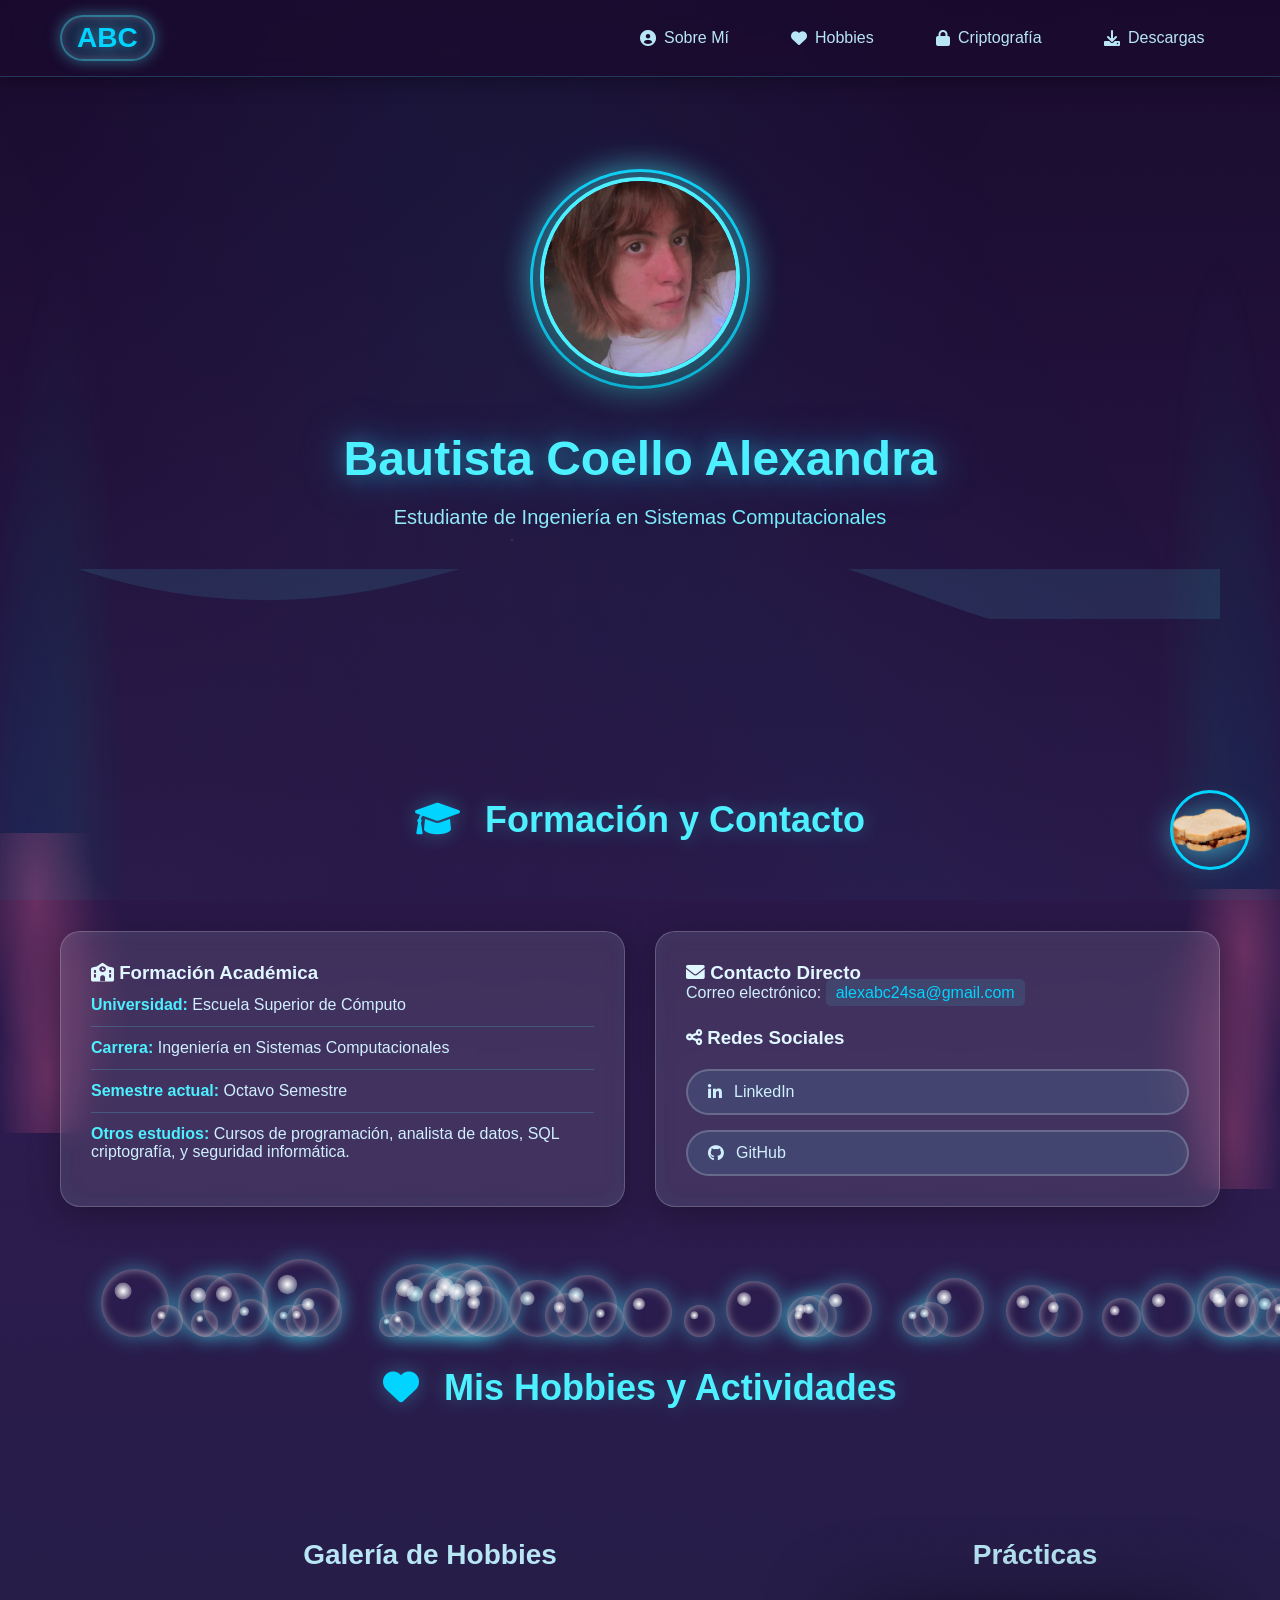
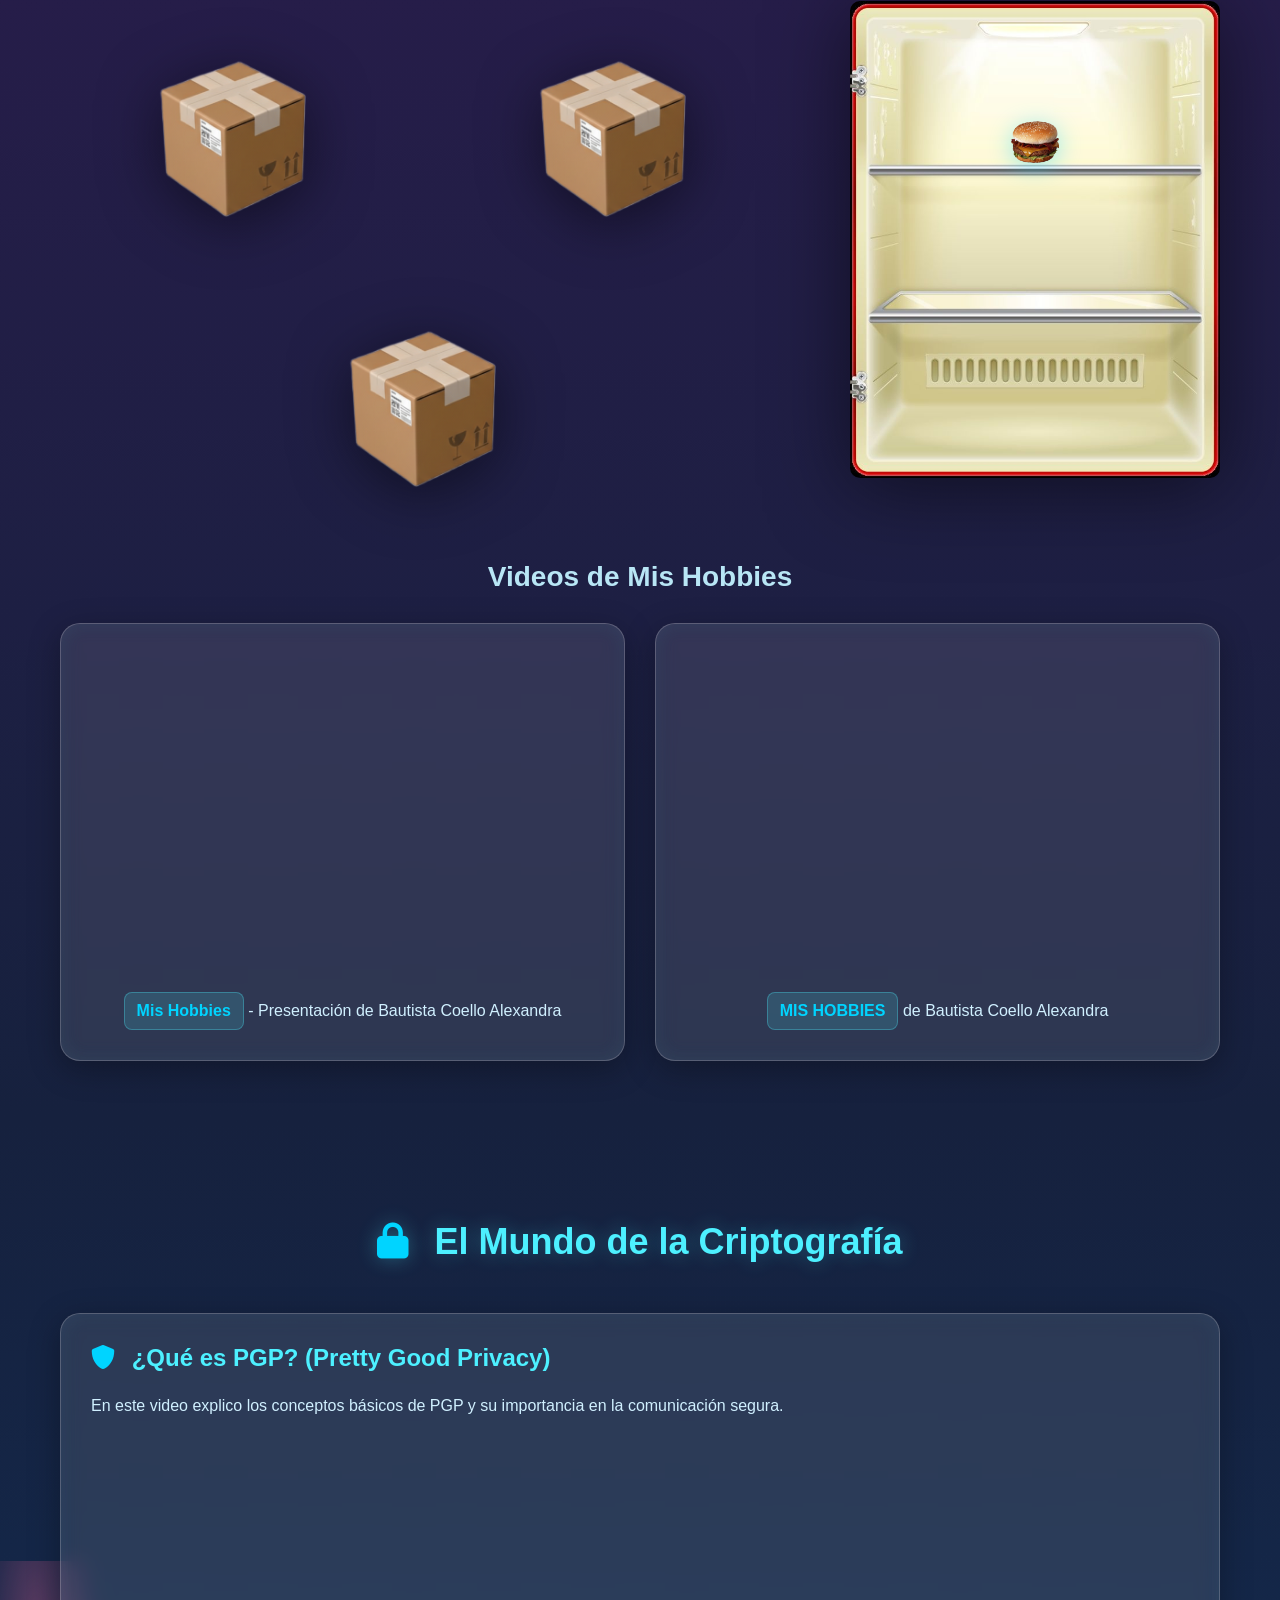
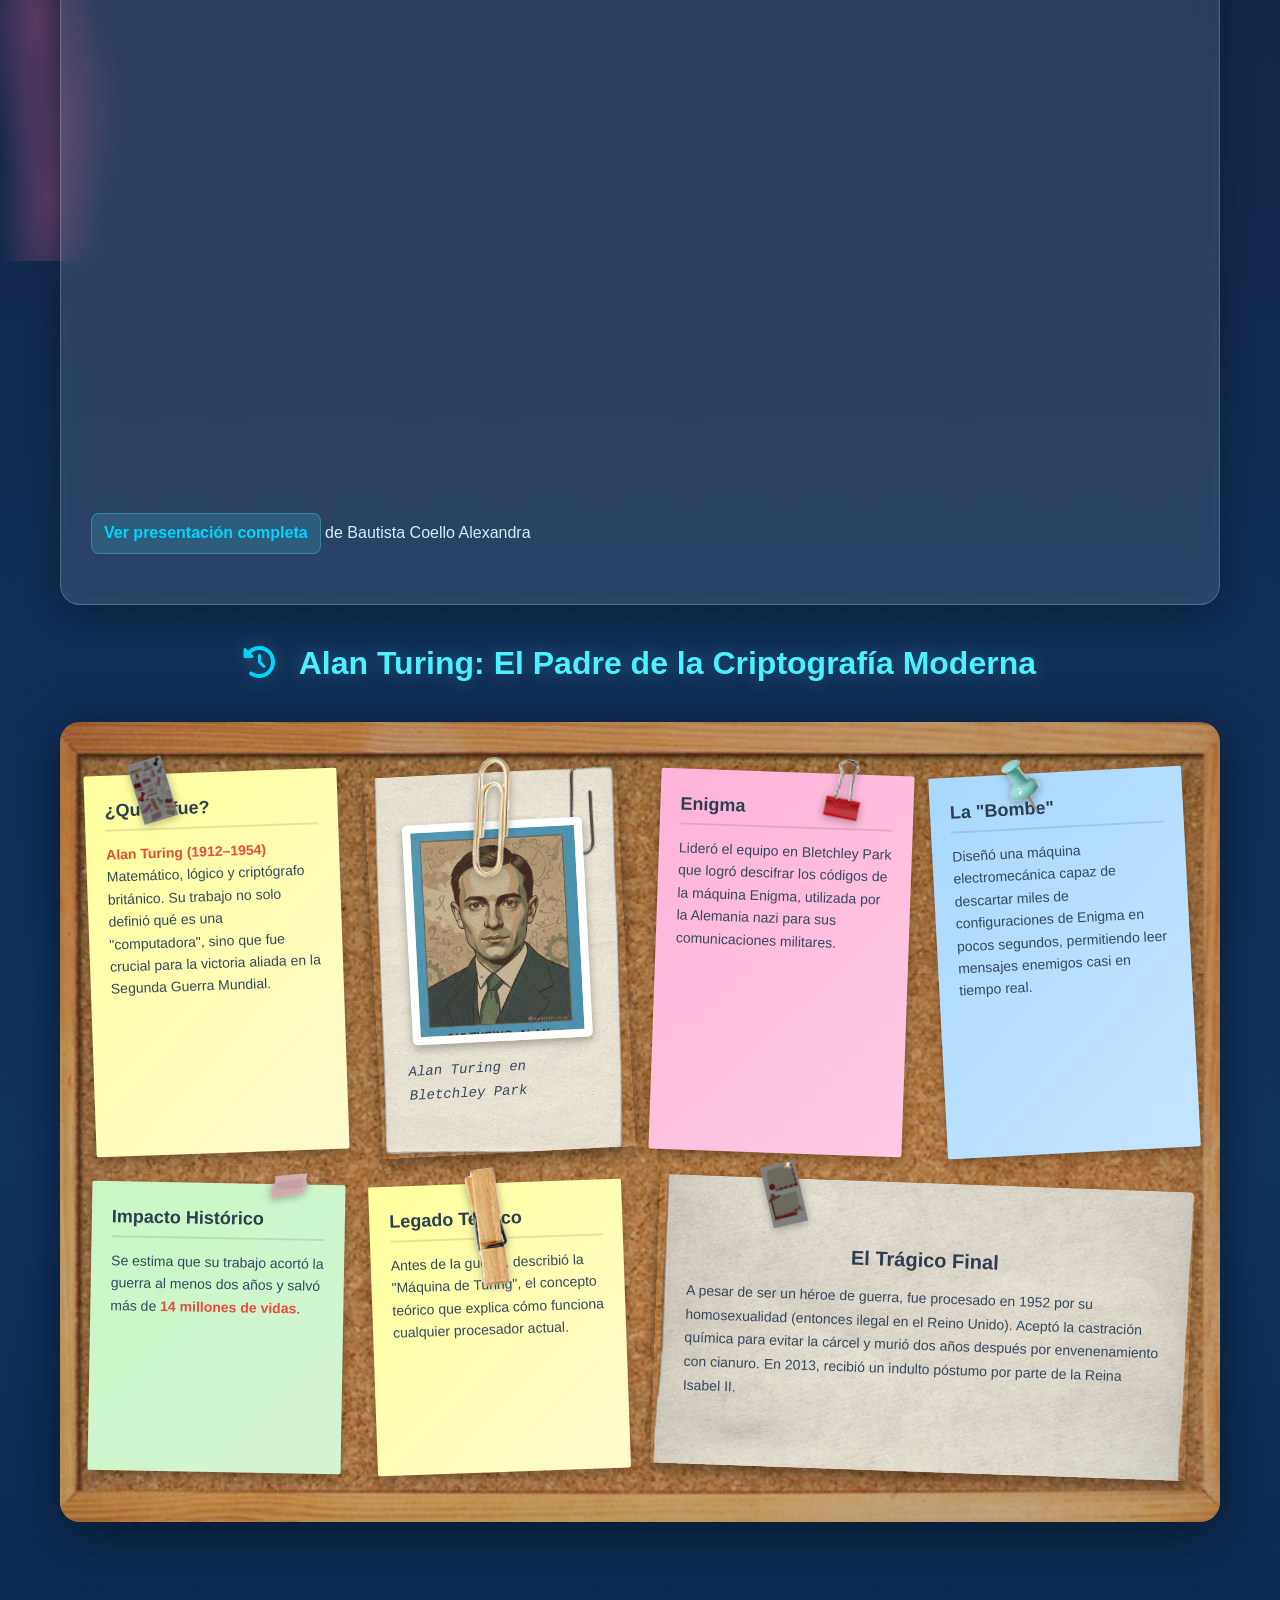
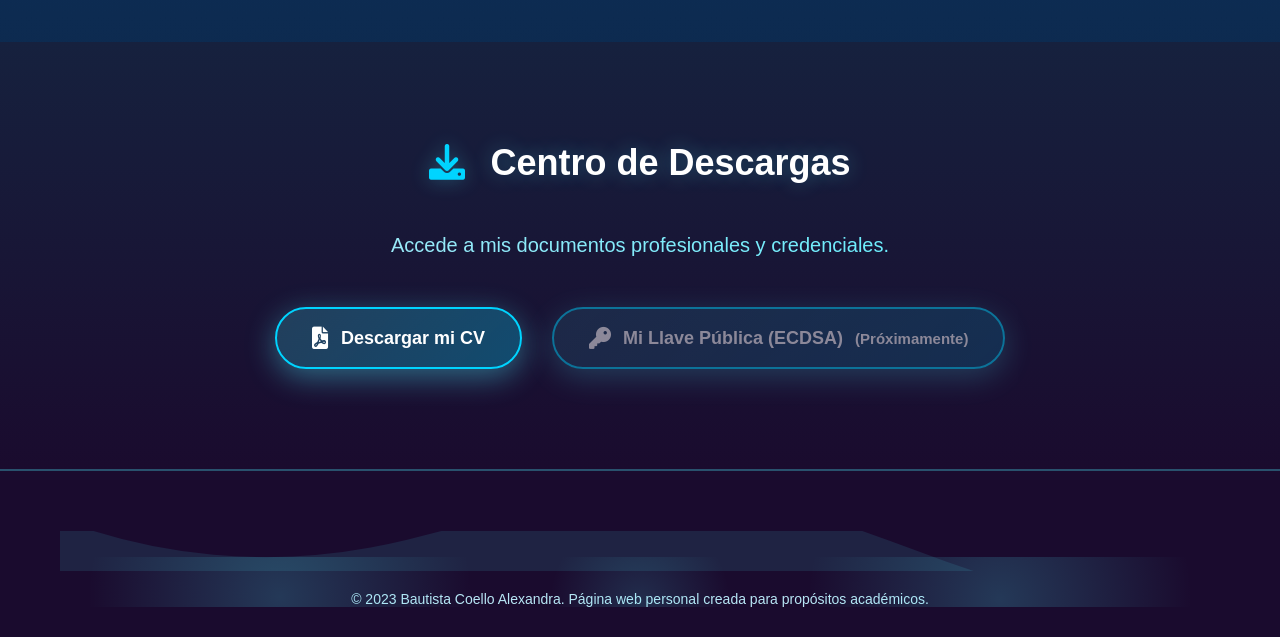
==== commit 4e677bc2: "feat: Practica 1 - Curvas Elipticas sobre Fp con frontend HTML+JS y backend en C" ====
--- a/index.html
+++ b/index.html
@@ -181,7 +181,7 @@
                         <img src="assets/img/fridge_open.jpg" alt="Refrigerador" class="fridge-image">
                         <div class="fridge-shelves">
                             <div class="shelf shelf-1">
-                                <a href="#" class="practice-btn-image">
+                                <a href="assets/practicas/practica1/index.html" class="practice-btn-image" title="Práctica 1 — Curvas Elípticas sobre Fp">
                                     <img src="assets/img/practica_1.png" alt="Práctica 1">
                                 </a>
                             </div>
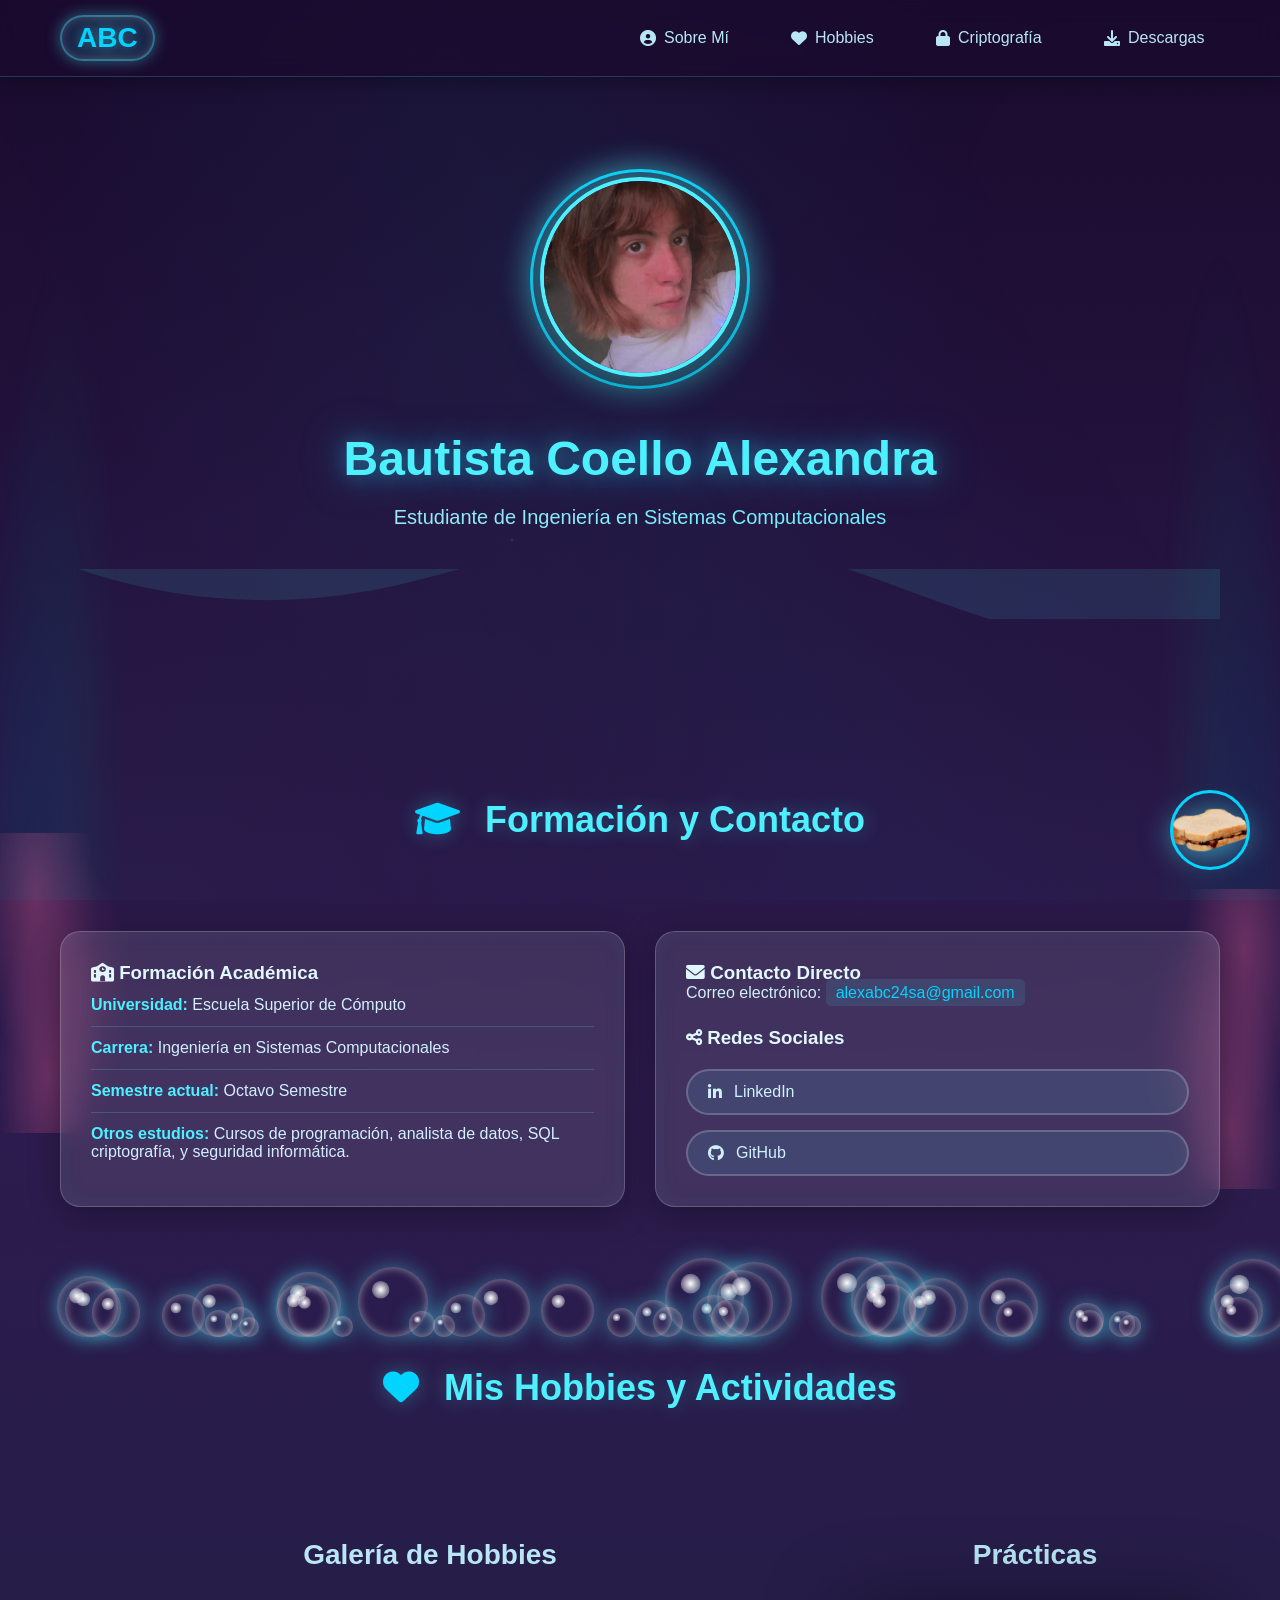
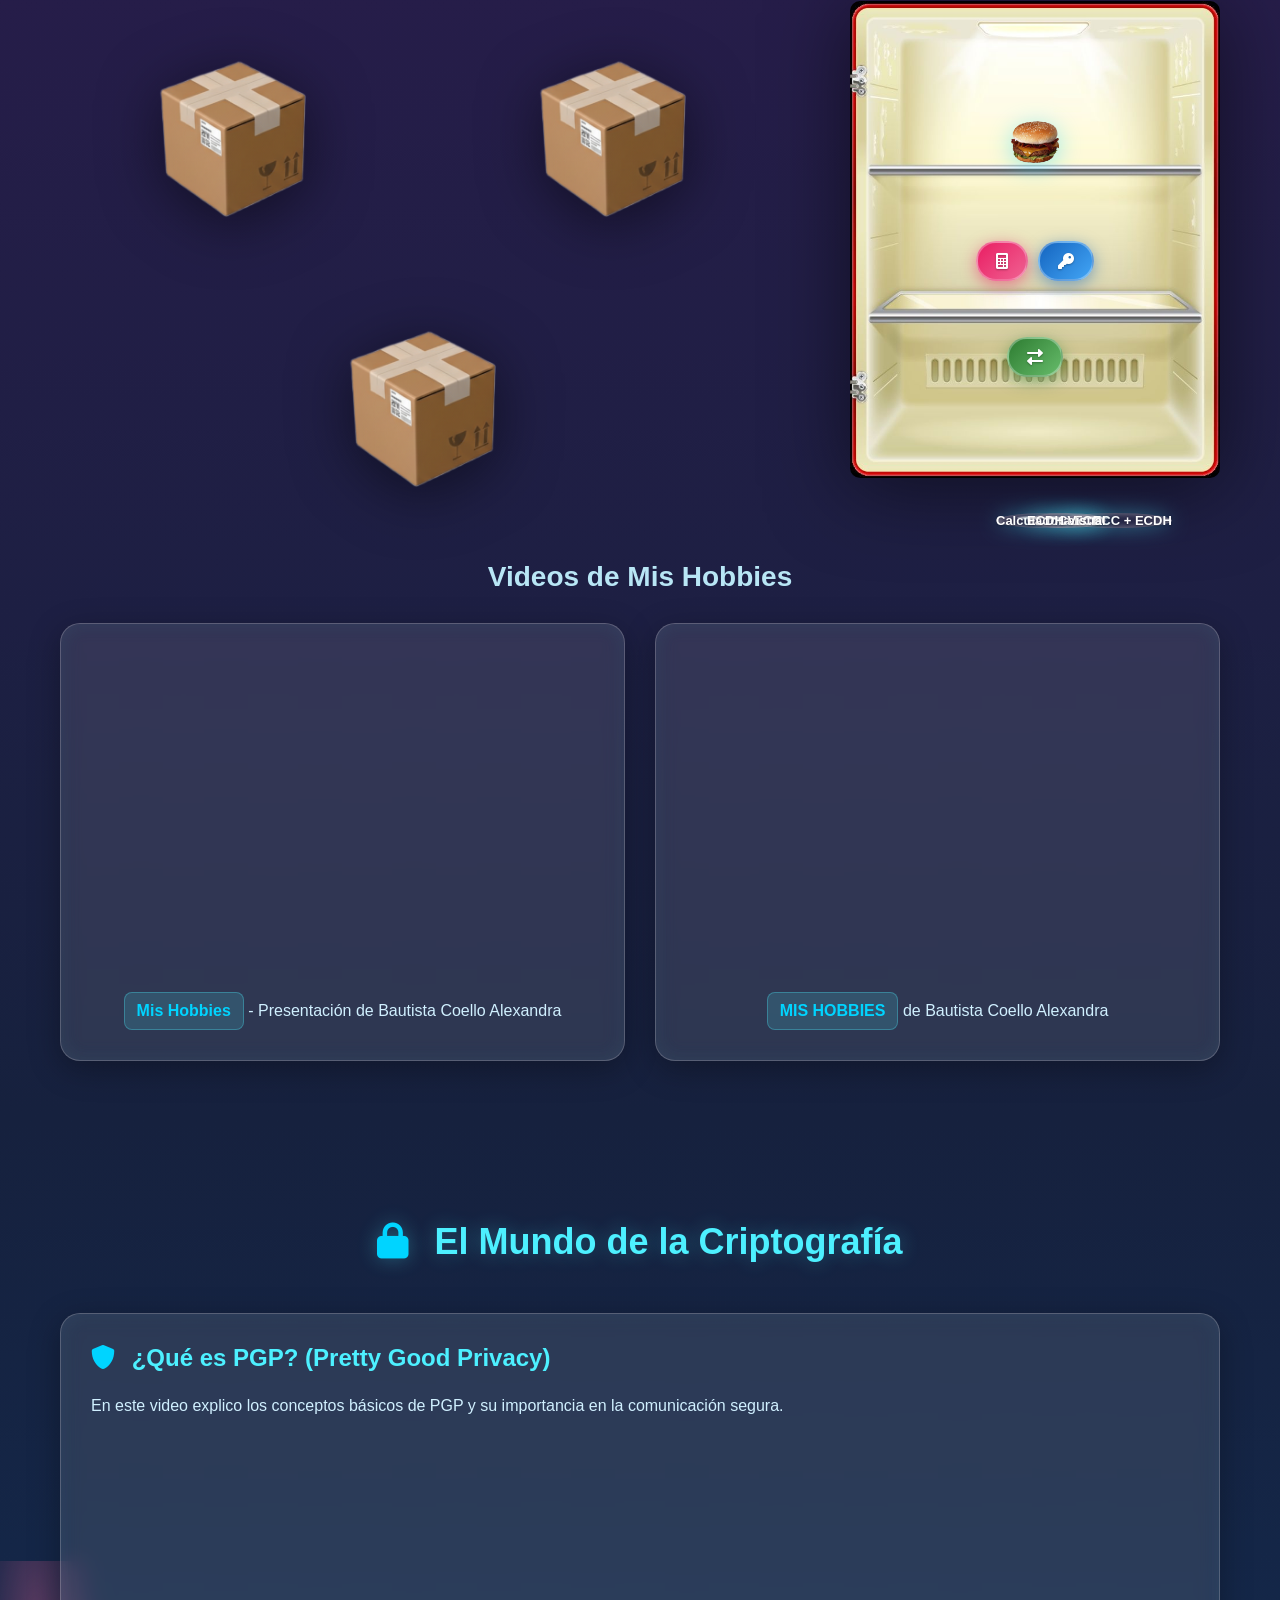
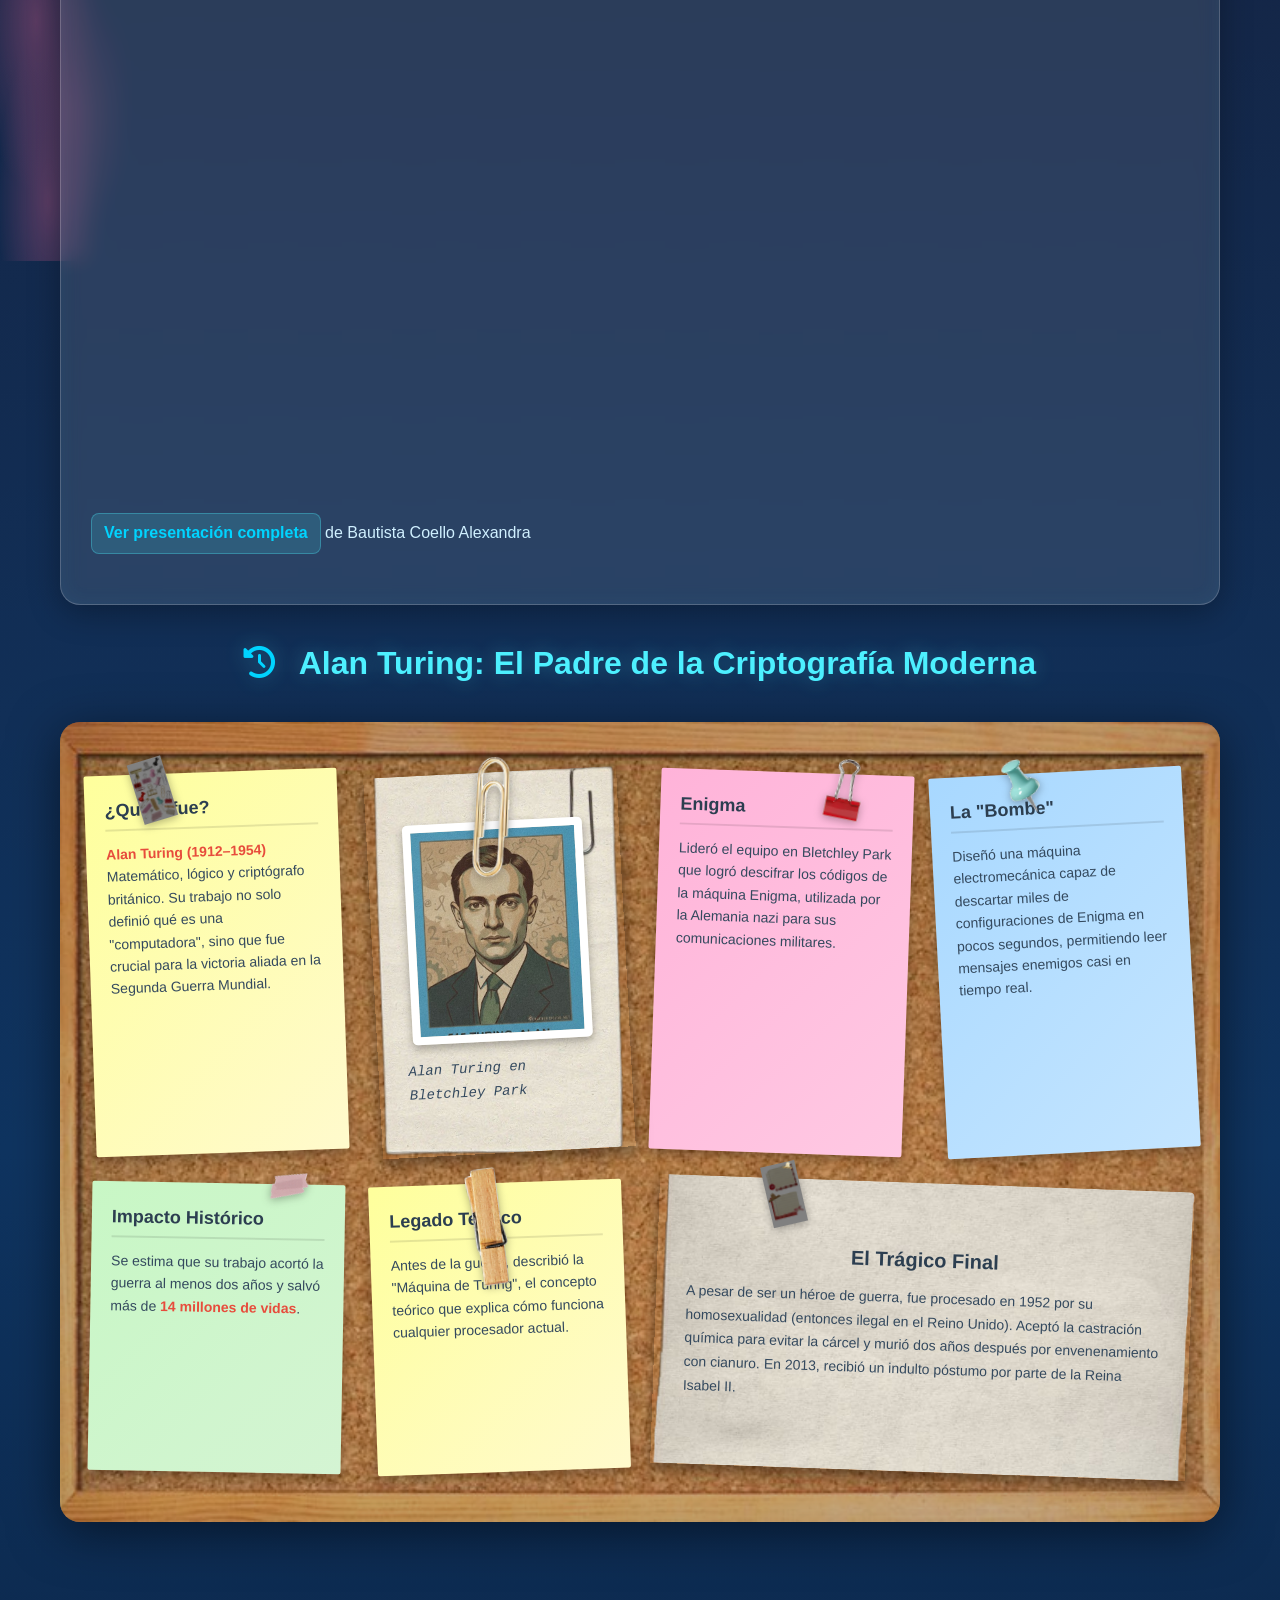
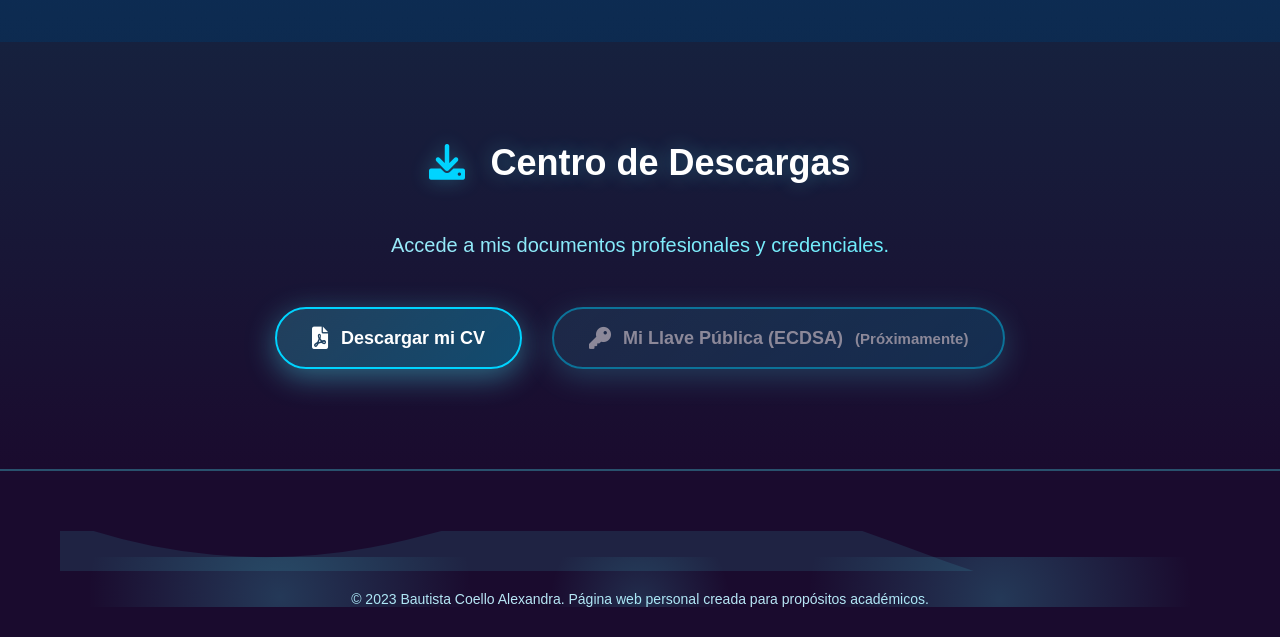
==== commit 67bf2493: "Se hacen modificaciones para que se agreguen las nuevas prácticas y funcionen implementaciones de py" ====
--- a/index.html
+++ b/index.html
@@ -186,10 +186,20 @@
                                 </a>
                             </div>
                             <div class="shelf shelf-2">
-                                <!-- Botones de prácticas irán aquí -->
+                                <a href="assets/practicas/web_apps/calculadora_ecc/index.html" class="practice-btn-text pink" title="Calculadora de Curvas Elípticas">
+                                    <i class="fas fa-calculator"></i>
+                                    <span>Calculadora ECC</span>
+                                </a>
+                                <a href="assets/practicas/web_apps/calculadora_ecdh/index.html" class="practice-btn-text blue" title="Calculadora ECC + ECDH">
+                                    <i class="fas fa-key"></i>
+                                    <span>Calc. ECC + ECDH</span>
+                                </a>
                             </div>
                             <div class="shelf shelf-3">
-                                <!-- Botones de prácticas irán aquí -->
+                                <a href="assets/practicas/web_apps/ecdh_visual/index.html" class="practice-btn-text green" title="Simulación Visual ECDH">
+                                    <i class="fas fa-exchange-alt"></i>
+                                    <span>ECDH Visual</span>
+                                </a>
                             </div>
                         </div>
                     </div>
--- a/CSS/style.css
+++ b/CSS/style.css
@@ -947,6 +947,59 @@
 
 .practice-btn-image:hover img {
     filter: brightness(1.2);
+}
+
+/* Botones de práctica con texto y color */
+.practice-btn-text {
+    display: inline-flex;
+    align-items: center;
+    gap: 8px;
+    padding: 10px 18px;
+    border-radius: 25px;
+    font-size: 13px;
+    font-weight: 700;
+    color: white;
+    text-decoration: none;
+    cursor: pointer;
+    transition: all 0.3s ease;
+    text-shadow: 0 1px 2px rgba(0,0,0,0.3);
+    border: 2px solid rgba(255,255,255,0.3);
+}
+
+.practice-btn-text i {
+    font-size: 16px;
+}
+
+.practice-btn-text.pink {
+    background: linear-gradient(135deg, #e91e63, #f06292);
+    box-shadow: 0 4px 15px rgba(233, 30, 99, 0.5);
+}
+
+.practice-btn-text.blue {
+    background: linear-gradient(135deg, #1565c0, #42a5f5);
+    box-shadow: 0 4px 15px rgba(21, 101, 192, 0.5);
+}
+
+.practice-btn-text.green {
+    background: linear-gradient(135deg, #2e7d32, #66bb6a);
+    box-shadow: 0 4px 15px rgba(46, 125, 50, 0.5);
+}
+
+.practice-btn-text:hover {
+    transform: translateY(-4px) scale(1.08);
+    border-color: rgba(255,255,255,0.6);
+}
+
+.practice-btn-text.pink:hover {
+    box-shadow: 0 8px 25px rgba(233, 30, 99, 0.7);
+}
+
+.practice-btn-text.blue:hover {
+    box-shadow: 0 8px 25px rgba(21, 101, 192, 0.7);
+}
+
+.practice-btn-text.green:hover {
+    box-shadow: 0 8px 25px rgba(46, 125, 50, 0.7);
 }
 
 /* Responsive para hobbies */
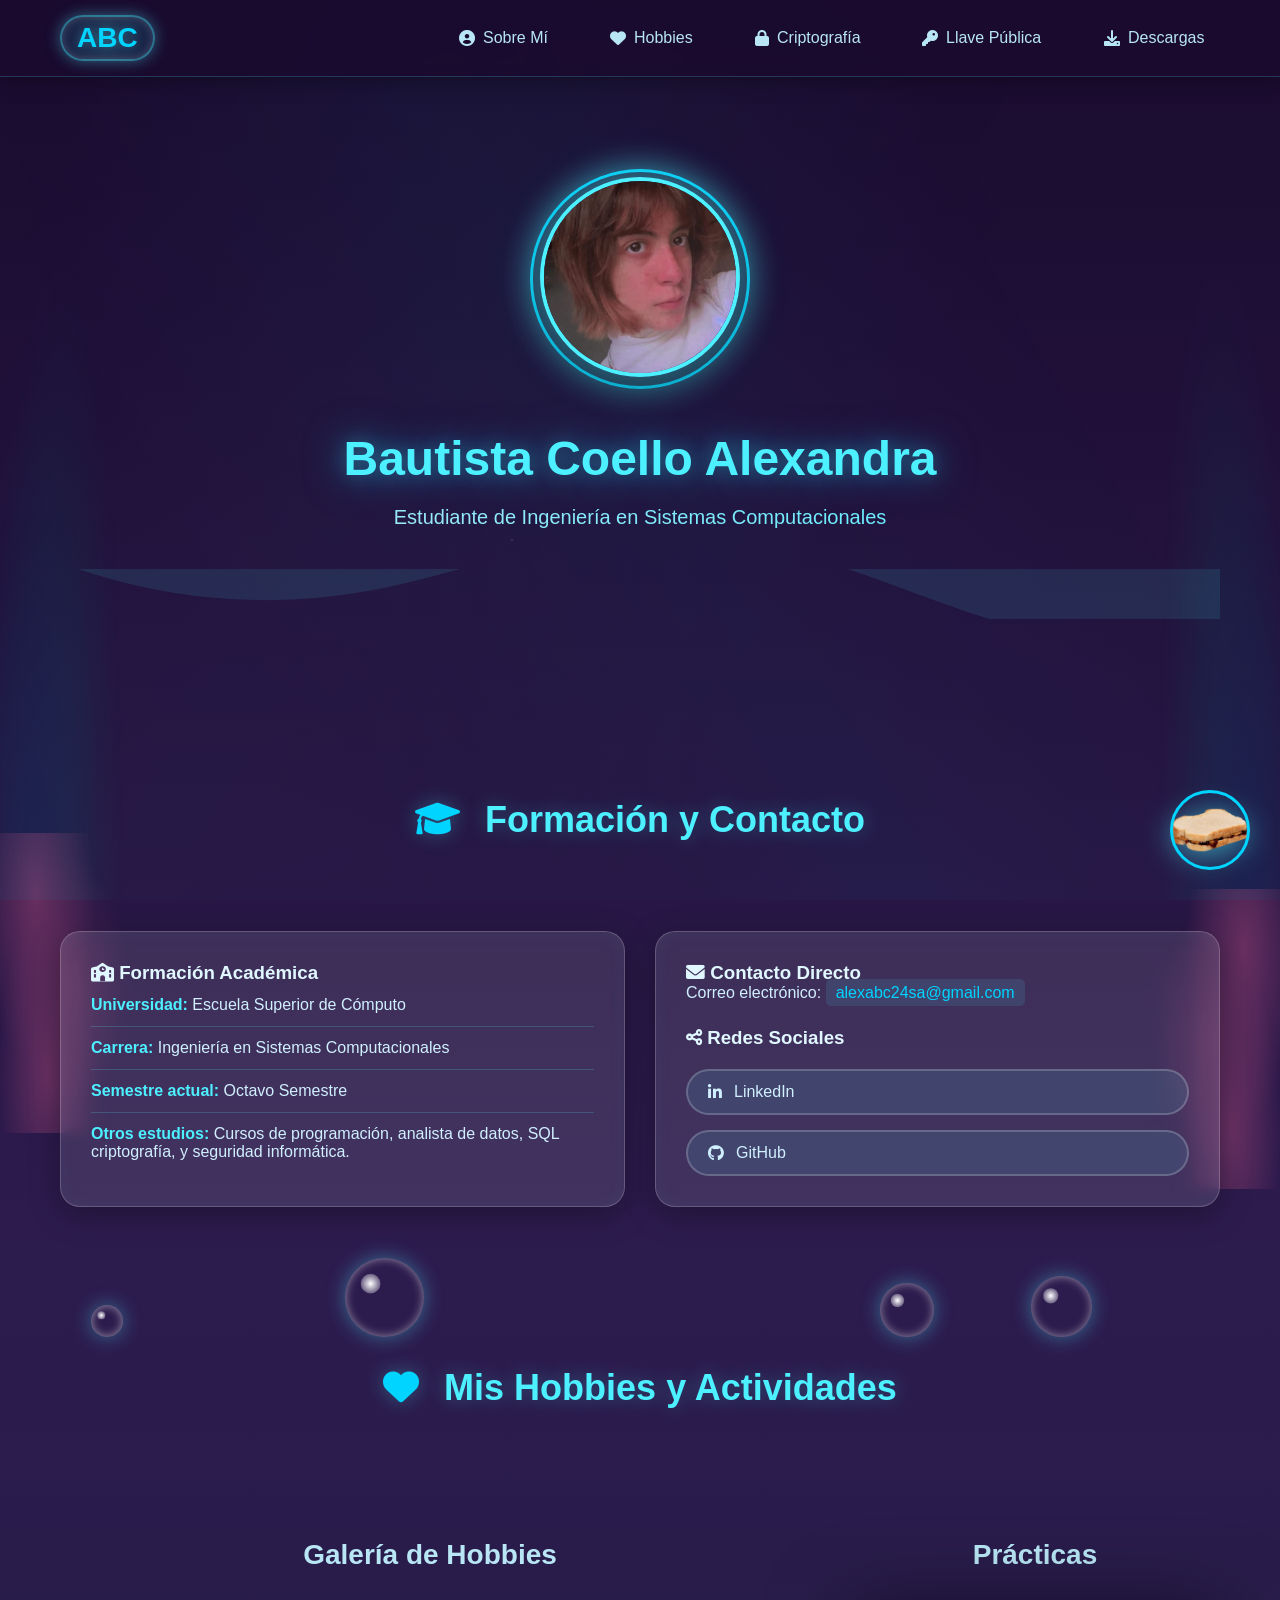
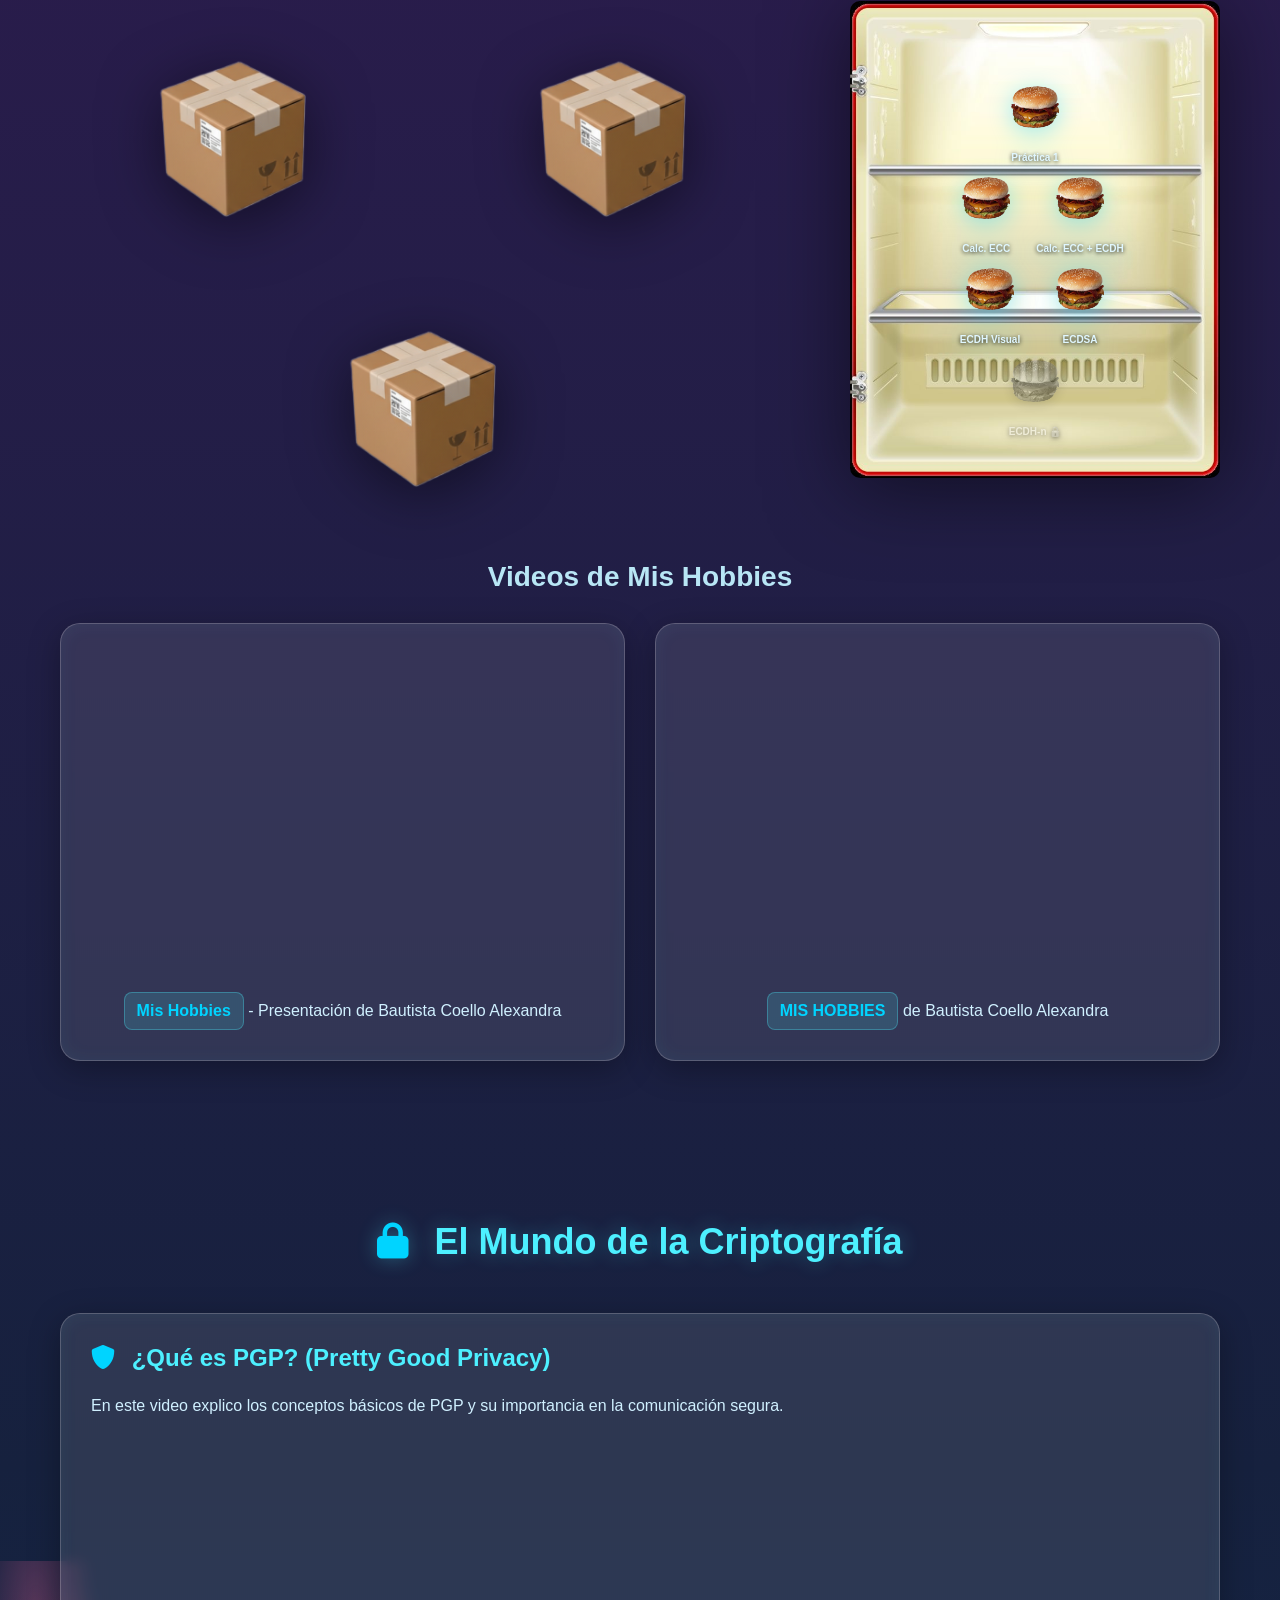
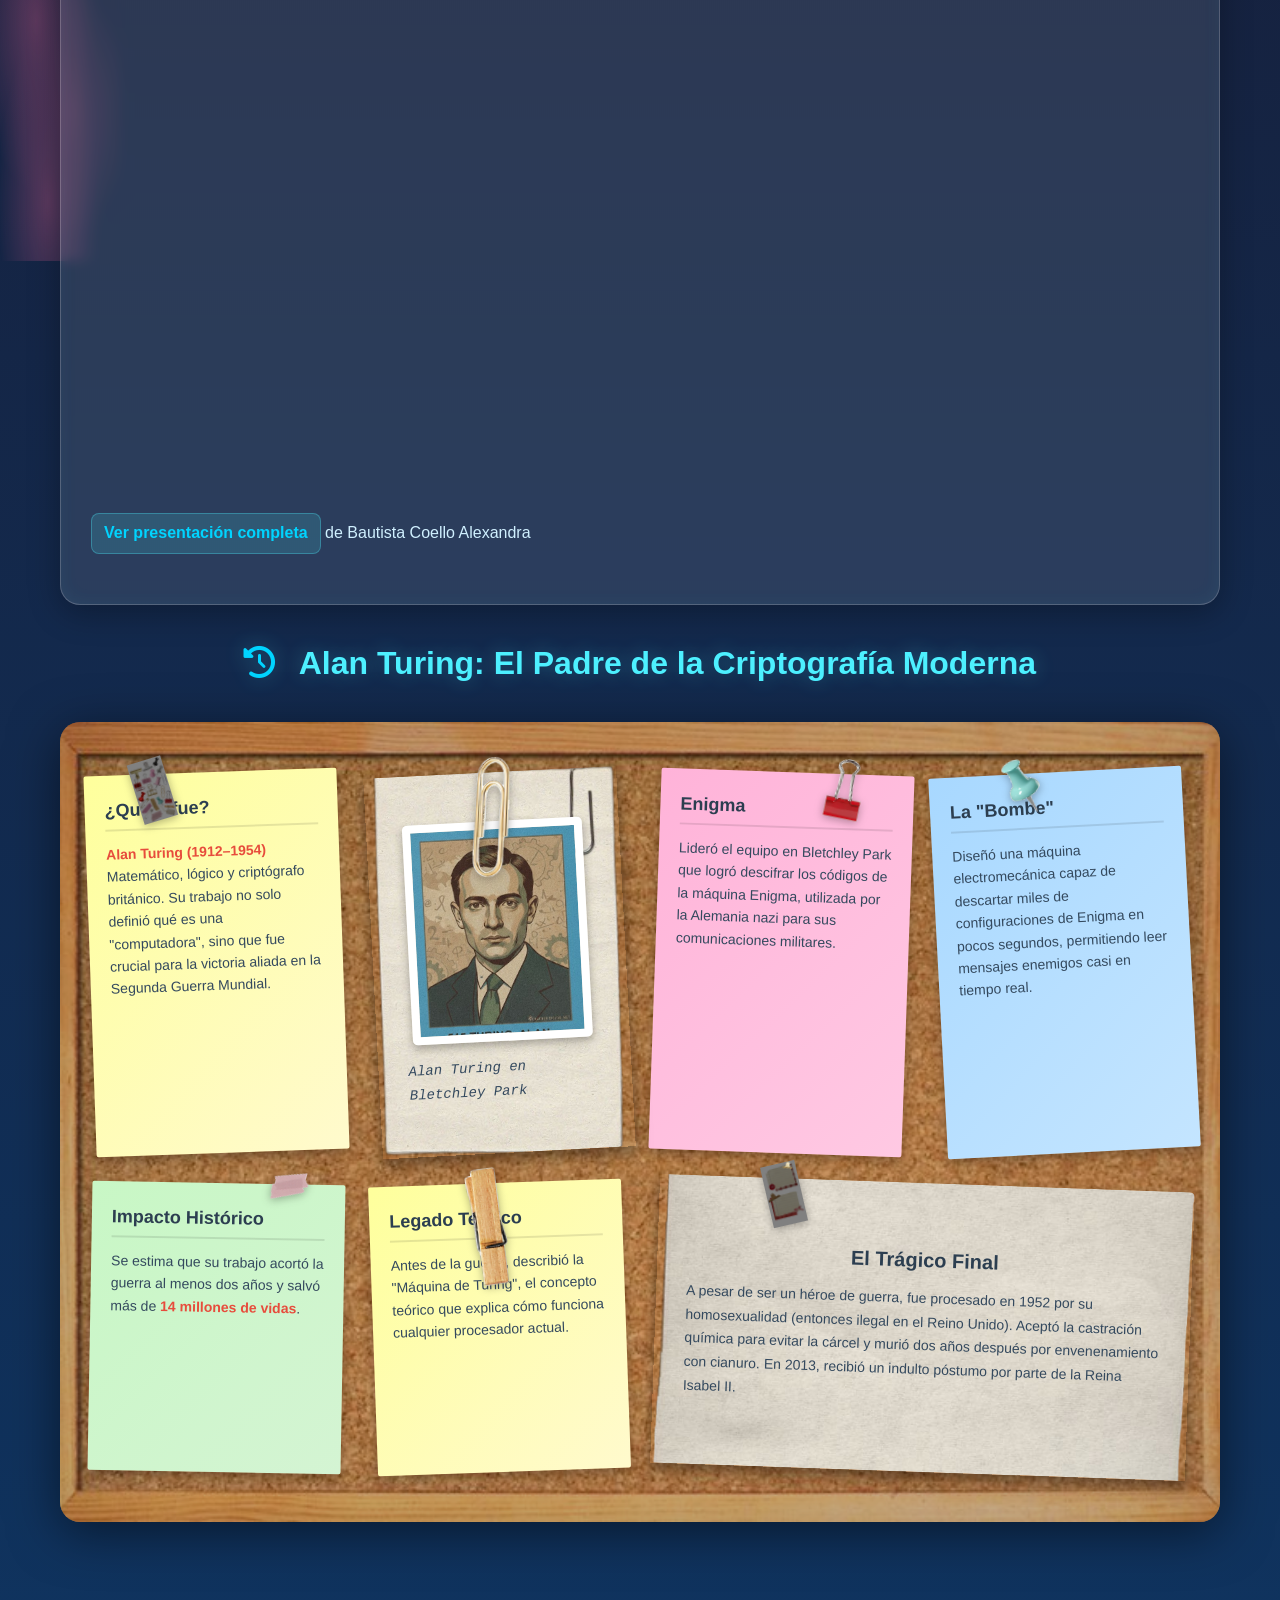
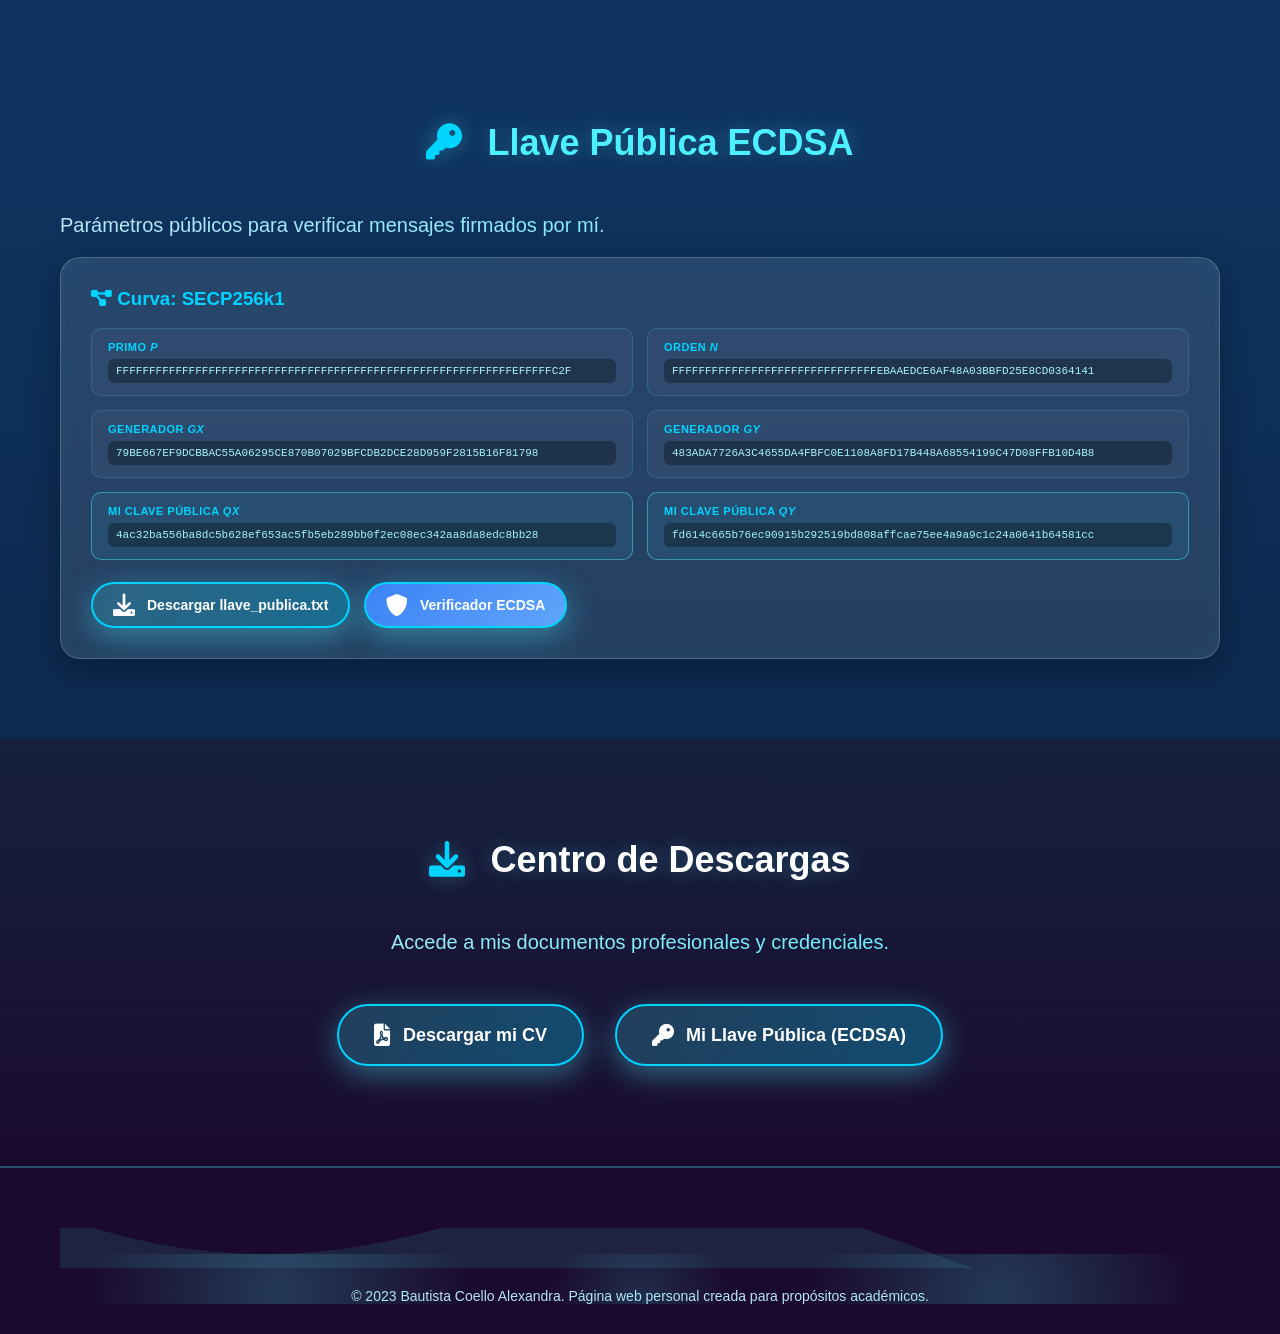
==== commit cc3a4dbb: "Se añaden cambios con las modificaciones para añadir llave pública y las prácticas que hacian falta " ====
--- a/index.html
+++ b/index.html
@@ -62,6 +62,7 @@
                 <li><a href="#sobre-mi"><i class="fas fa-user-circle"></i> Sobre Mí</a></li>
                 <li><a href="#hobbies"><i class="fas fa-heart"></i> Hobbies</a></li>
                 <li><a href="#cripto"><i class="fas fa-lock"></i> Criptografía</a></li>
+                <li><a href="#llave-publica"><i class="fas fa-key"></i> Llave Pública</a></li>
                 <li><a href="#descargas"><i class="fas fa-download"></i> Descargas</a></li>
             </ul>
             <button class="hamburger-btn" id="hamburgerBtn" aria-label="Abrir menú de navegación">
@@ -183,23 +184,34 @@
                             <div class="shelf shelf-1">
                                 <a href="assets/practicas/practica1/index.html" class="practice-btn-image" title="Práctica 1 — Curvas Elípticas sobre Fp">
                                     <img src="assets/img/practica_1.png" alt="Práctica 1">
+                                    <span class="practice-label">Práctica 1</span>
                                 </a>
                             </div>
                             <div class="shelf shelf-2">
-                                <a href="assets/practicas/web_apps/calculadora_ecc/index.html" class="practice-btn-text pink" title="Calculadora de Curvas Elípticas">
-                                    <i class="fas fa-calculator"></i>
-                                    <span>Calculadora ECC</span>
+                                <a href="assets/practicas/web_apps/calculadora_ecc/index.html" class="practice-btn-image" title="Calculadora de Curvas Elípticas">
+                                    <img src="assets/img/practica_1.png" alt="Calculadora ECC">
+                                    <span class="practice-label">Calc. ECC</span>
                                 </a>
-                                <a href="assets/practicas/web_apps/calculadora_ecdh/index.html" class="practice-btn-text blue" title="Calculadora ECC + ECDH">
-                                    <i class="fas fa-key"></i>
-                                    <span>Calc. ECC + ECDH</span>
+                                <a href="assets/practicas/web_apps/calculadora_ecdh/index.html" class="practice-btn-image" title="Calculadora ECC + ECDH">
+                                    <img src="assets/img/practica_1.png" alt="Calc. ECC + ECDH">
+                                    <span class="practice-label">Calc. ECC + ECDH</span>
                                 </a>
                             </div>
                             <div class="shelf shelf-3">
-                                <a href="assets/practicas/web_apps/ecdh_visual/index.html" class="practice-btn-text green" title="Simulación Visual ECDH">
-                                    <i class="fas fa-exchange-alt"></i>
-                                    <span>ECDH Visual</span>
+                                <a href="assets/practicas/web_apps/ecdh_visual/index.html" class="practice-btn-image" title="Simulación Visual ECDH">
+                                    <img src="assets/img/practica_1.png" alt="ECDH Visual">
+                                    <span class="practice-label">ECDH Visual</span>
                                 </a>
+                                <a href="assets/practicas/web_apps/ecdsa_verificador/index.html" class="practice-btn-image" title="Verificador ECDSA — Firma Digital">
+                                    <img src="assets/img/practica_1.png" alt="ECDSA">
+                                    <span class="practice-label">ECDSA</span>
+                                </a>
+                            </div>
+                            <div class="shelf shelf-4">
+                                <span class="practice-btn-image disabled" title="ECDH-n Integrantes (Pendiente — compañero)">
+                                    <img src="assets/img/practica_1.png" alt="ECDH-n">
+                                    <span class="practice-label">ECDH-n 🔒</span>
+                                </span>
                             </div>
                         </div>
                     </div>
@@ -312,6 +324,55 @@
         </div>
     </section>
 
+    <!-- ====== LLAVE PÚBLICA ECDSA ====== -->
+    <section id="llave-publica" class="section-container">
+        <div class="container">
+            <h2 class="section-title"><i class="fas fa-key"></i> Llave Pública ECDSA</h2>
+            <p class="subtitle-shimmer">Parámetros públicos para verificar mensajes firmados por mí.</p>
+
+            <div class="glass-card" style="padding: 30px; margin-top: 20px;">
+                <div class="card-glow"></div>
+                <h3 style="color: var(--turquoise); margin-bottom: 18px;"><i class="fas fa-project-diagram"></i> Curva: SECP256k1</h3>
+
+                <div class="pubkey-grid">
+                    <div class="pubkey-item">
+                        <span class="pubkey-label">Primo <em>p</em></span>
+                        <code class="pubkey-val">FFFFFFFFFFFFFFFFFFFFFFFFFFFFFFFFFFFFFFFFFFFFFFFFFFFFFFFFFFFFEFFFFFC2F</code>
+                    </div>
+                    <div class="pubkey-item">
+                        <span class="pubkey-label">Orden <em>n</em></span>
+                        <code class="pubkey-val">FFFFFFFFFFFFFFFFFFFFFFFFFFFFFFFEBAAEDCE6AF48A03BBFD25E8CD0364141</code>
+                    </div>
+                    <div class="pubkey-item">
+                        <span class="pubkey-label">Generador <em>Gx</em></span>
+                        <code class="pubkey-val">79BE667EF9DCBBAC55A06295CE870B07029BFCDB2DCE28D959F2815B16F81798</code>
+                    </div>
+                    <div class="pubkey-item">
+                        <span class="pubkey-label">Generador <em>Gy</em></span>
+                        <code class="pubkey-val">483ADA7726A3C4655DA4FBFC0E1108A8FD17B448A68554199C47D08FFB10D4B8</code>
+                    </div>
+                    <div class="pubkey-item highlight">
+                        <span class="pubkey-label">Mi clave pública <em>Qx</em></span>
+                        <code class="pubkey-val">4ac32ba556ba8dc5b628ef653ac5fb5eb289bb0f2ec08ec342aa8da8edc8bb28</code>
+                    </div>
+                    <div class="pubkey-item highlight">
+                        <span class="pubkey-label">Mi clave pública <em>Qy</em></span>
+                        <code class="pubkey-val">fd614c665b76ec90915b292519bd808affcae75ee4a9a9c1c24a0641b64581cc</code>
+                    </div>
+                </div>
+
+                <div style="margin-top: 22px; display: flex; gap: 14px; flex-wrap: wrap;">
+                    <a href="assets/docs/llave_publica.txt" download="llave_publica_ECDSA_ABC.txt" class="main-btn download-btn" style="font-size:14px; padding: 10px 20px;">
+                        <i class="fas fa-download"></i> Descargar llave_publica.txt
+                    </a>
+                    <a href="assets/practicas/web_apps/ecdsa_verificador/index.html" class="main-btn" style="background: linear-gradient(135deg,#3b82f6,#60a5fa); font-size:14px; padding: 10px 20px;">
+                        <i class="fas fa-shield-alt"></i> Verificador ECDSA
+                    </a>
+                </div>
+            </div>
+        </div>
+    </section>
+
     <section id="descargas" class="section-container downloads-section">
         <div class="container">
             <h2 class="section-title" style="color: white;"><i class="fas fa-download"></i> Centro de Descargas</h2>
@@ -322,8 +383,8 @@
                     <i class="fas fa-file-pdf"></i> Descargar mi CV
                 </a>
 
-                <a href="#" class="main-btn public-key-btn disabled-link">
-                    <i class="fas fa-key"></i> Mi Llave Pública (ECDSA) <br><small>(Próximamente)</small>
+                <a href="assets/docs/llave_publica.txt" download="llave_publica_ECDSA_ABC.txt" class="main-btn public-key-btn">
+                    <i class="fas fa-key"></i> Mi Llave Pública (ECDSA)
                 </a>
             </div>
         </div>
--- a/CSS/style.css
+++ b/CSS/style.css
@@ -46,7 +46,7 @@
 
 
 /*BURBUJAS*/
-section span {
+section span.bubble-anim {
     position: absolute;
     bottom: -50px;
     background: transparent;
@@ -57,7 +57,7 @@
     animation: animate 4s linear infinite;
 }
 
-section span:before{
+section span.bubble-anim:before{
     content: '';
     position: absolute;
     width: 100%;
@@ -144,6 +144,7 @@
         radial-gradient(ellipse at 40% 90%, rgba(0, 150, 136, 0.3) 0%, transparent 50%);
     animation: seaweedSway 8s ease-in-out infinite;
     transform-origin: bottom center;
+    will-change: transform;
 }
 
 .seaweed-layer.right {
@@ -153,6 +154,7 @@
         radial-gradient(ellipse at 60% 90%, rgba(0, 150, 136, 0.3) 0%, transparent 50%);
     animation: seaweedSway 10s ease-in-out infinite reverse;
     transform-origin: bottom center;
+    will-change: transform;
 }
 
 @keyframes seaweedSway {
@@ -211,6 +213,7 @@
     opacity: 0.7;
     pointer-events: auto;
     transition: transform 0.3s ease;
+    will-change: transform, opacity;
 }
 
 /* Diferentes tamaños de burbujas */
@@ -323,14 +326,15 @@
    NAVEGACIÓN
    ======================================== */
 .navbar {
-    background: rgba(26, 11, 46, 0.7);
-    backdrop-filter: blur(10px);
+    background: rgba(26, 11, 46, 0.85);
+    backdrop-filter: blur(6px);
     padding: 15px 0;
     position: sticky;
     top: 0;
     z-index: 100;
     border-bottom: 1px solid rgba(77, 240, 255, 0.2);
     box-shadow: 0 4px 20px rgba(0, 0, 0, 0.3);
+    will-change: transform;
 }
 
 .nav-container {
@@ -509,7 +513,7 @@
    ======================================== */
 .glass-card {
     background: var(--glass-white);
-    backdrop-filter: blur(10px);
+    backdrop-filter: blur(6px);
     border: 1px solid var(--glass-border);
     border-radius: 20px;
     padding: 30px;
@@ -518,11 +522,10 @@
         inset 0 0 20px rgba(77, 240, 255, 0.05);
     position: relative;
     overflow: hidden;
-    transition: all 0.4s ease;
+    transition: box-shadow 0.4s ease, border-color 0.4s ease;
 }
 
 .glass-card:hover {
-    transform: translateY(-10px);
     border-color: var(--turquoise);
     box-shadow: 
         0 15px 45px rgba(0, 212, 255, 0.4),
@@ -807,9 +810,9 @@
     left: 50%;
     transform: translate(-50%, -50%);
     width: 85%;
-    background: rgba(22, 33, 62, 0.4);
-    backdrop-filter: blur(15px) saturate(180%);
-    -webkit-backdrop-filter: blur(15px) saturate(180%);
+    background: rgba(22, 33, 62, 0.75);
+    backdrop-filter: blur(8px);
+    -webkit-backdrop-filter: blur(8px);
     border-radius: 15px;
     padding: 20px;
     box-shadow: 
@@ -927,10 +930,14 @@
 
 /* Botón de práctica con imagen */
 .practice-btn-image {
-    display: inline-block;
+    display: inline-flex;
+    flex-direction: column;
+    align-items: center;
+    gap: 5px;
     transition: all 0.3s ease;
     cursor: pointer;
     filter: drop-shadow(0 4px 12px rgba(0, 212, 255, 0.4));
+    text-decoration: none;
 }
 
 .practice-btn-image img {
@@ -940,6 +947,16 @@
     transition: all 0.3s ease;
 }
 
+.practice-btn-image .practice-label {
+    font-size: 10px;
+    font-weight: 700;
+    color: #e0f7ff;
+    text-shadow: 0 1px 4px rgba(0,0,0,0.9);
+    text-align: center;
+    max-width: 100px;
+    line-height: 1.2;
+}
+
 .practice-btn-image:hover {
     transform: translateY(-5px) scale(1.1);
     filter: drop-shadow(0 8px 20px rgba(0, 212, 255, 0.7));
@@ -947,6 +964,17 @@
 
 .practice-btn-image:hover img {
     filter: brightness(1.2);
+}
+
+.practice-btn-image.disabled {
+    cursor: not-allowed;
+    opacity: 0.45;
+    filter: drop-shadow(0 2px 6px rgba(0,0,0,0.3)) grayscale(1);
+}
+
+.practice-btn-image.disabled:hover {
+    transform: none;
+    filter: drop-shadow(0 2px 6px rgba(0,0,0,0.3)) grayscale(1);
 }
 
 /* Botones de práctica con texto y color */
@@ -1000,6 +1028,62 @@
 
 .practice-btn-text.green:hover {
     box-shadow: 0 8px 25px rgba(46, 125, 50, 0.7);
+}
+
+/* ========================================
+   LLAVE PÚBLICA ECDSA
+   ======================================== */
+.pubkey-grid {
+    display: grid;
+    grid-template-columns: 1fr 1fr;
+    gap: 14px;
+}
+
+.pubkey-item {
+    background: rgba(255,255,255,0.04);
+    border: 1px solid rgba(77,240,255,0.15);
+    border-radius: 10px;
+    padding: 12px 16px;
+    display: flex;
+    flex-direction: column;
+    gap: 6px;
+}
+
+.pubkey-item.highlight {
+    border-color: rgba(77,240,255,0.45);
+    background: rgba(77,240,255,0.07);
+}
+
+.pubkey-label {
+    font-size: 11px;
+    font-weight: 700;
+    color: var(--turquoise);
+    text-transform: uppercase;
+    letter-spacing: 0.5px;
+}
+
+.pubkey-val {
+    font-family: 'Courier New', monospace;
+    font-size: 11px;
+    color: #a5f3fc;
+    word-break: break-all;
+    background: rgba(0,0,0,0.3);
+    padding: 6px 8px;
+    border-radius: 6px;
+    display: block;
+}
+
+@media (max-width: 768px) {
+    .pubkey-grid {
+        grid-template-columns: 1fr;
+    }
+}
+
+/* Animaciones pausadas cuando la pestaña no es visible */
+.animations-paused *,
+.animations-paused *::before,
+.animations-paused *::after {
+    animation-play-state: paused !important;
 }
 
 /* Responsive para hobbies */
